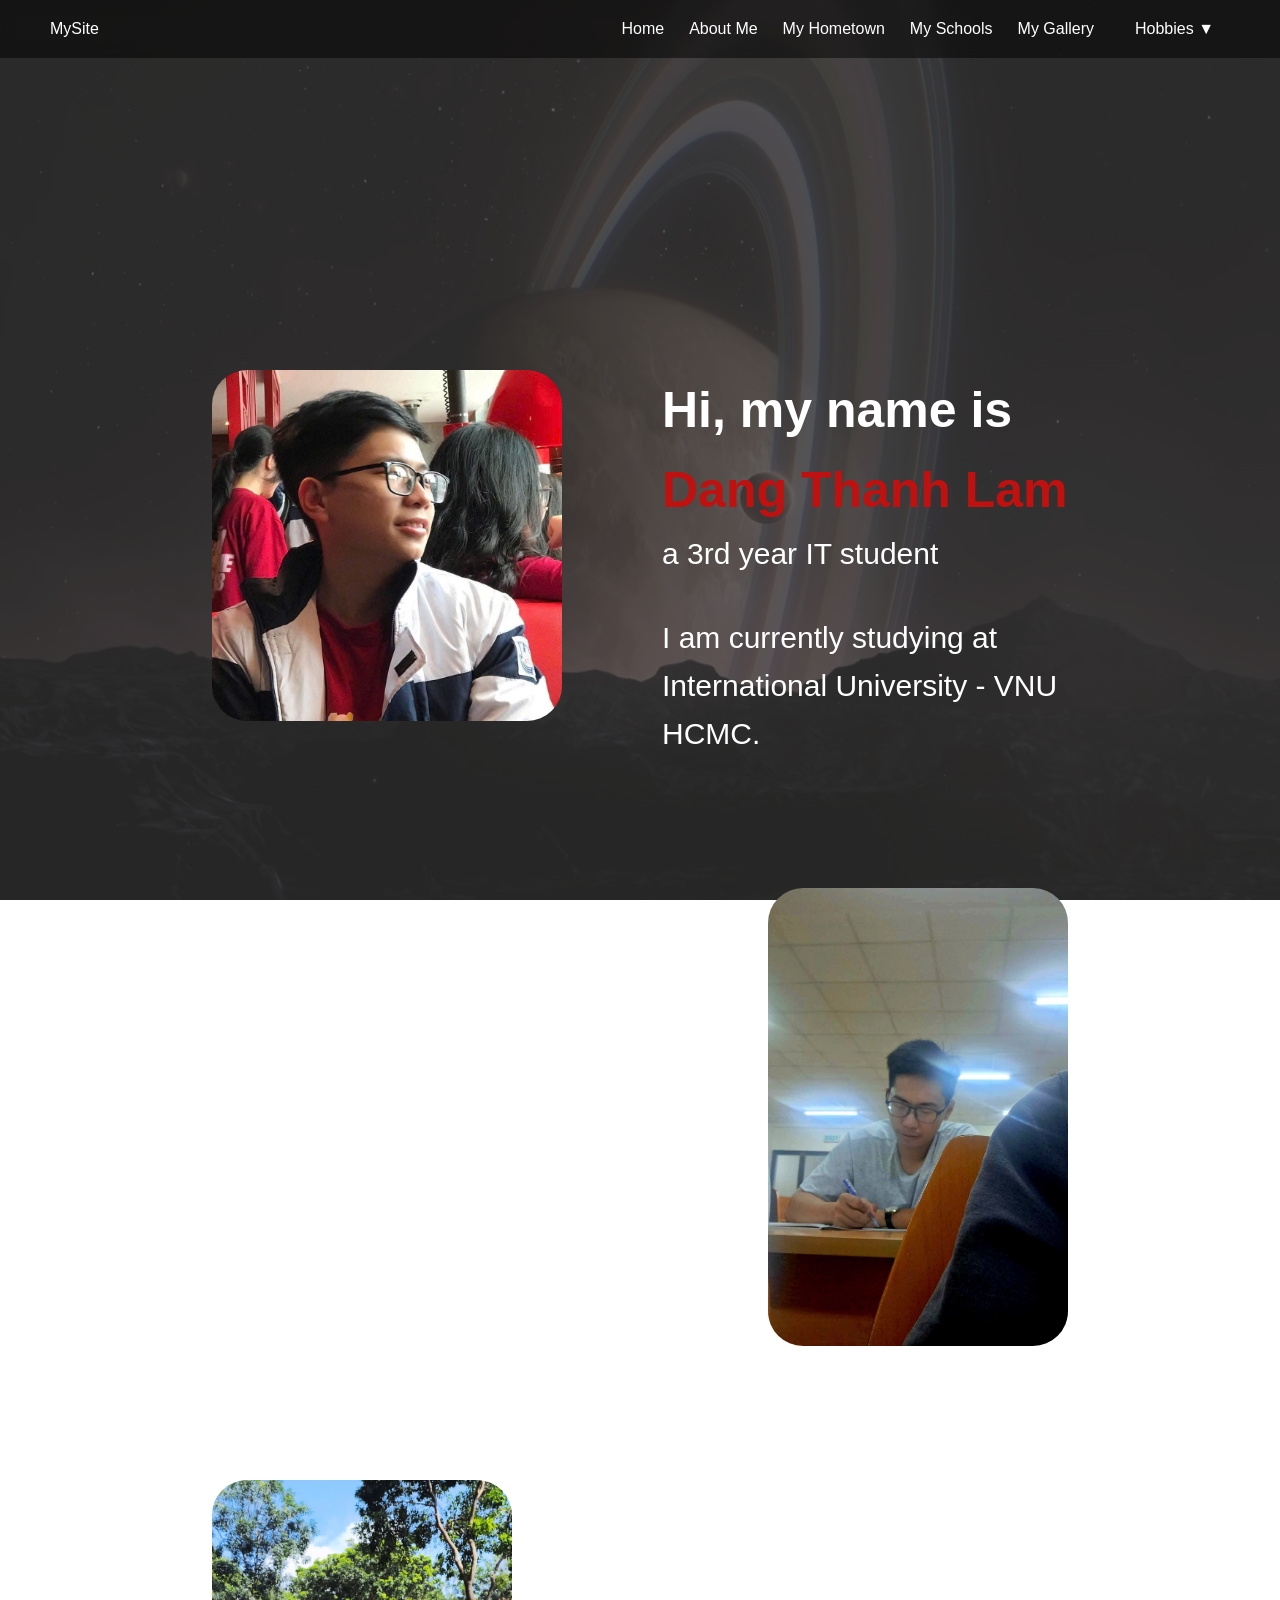
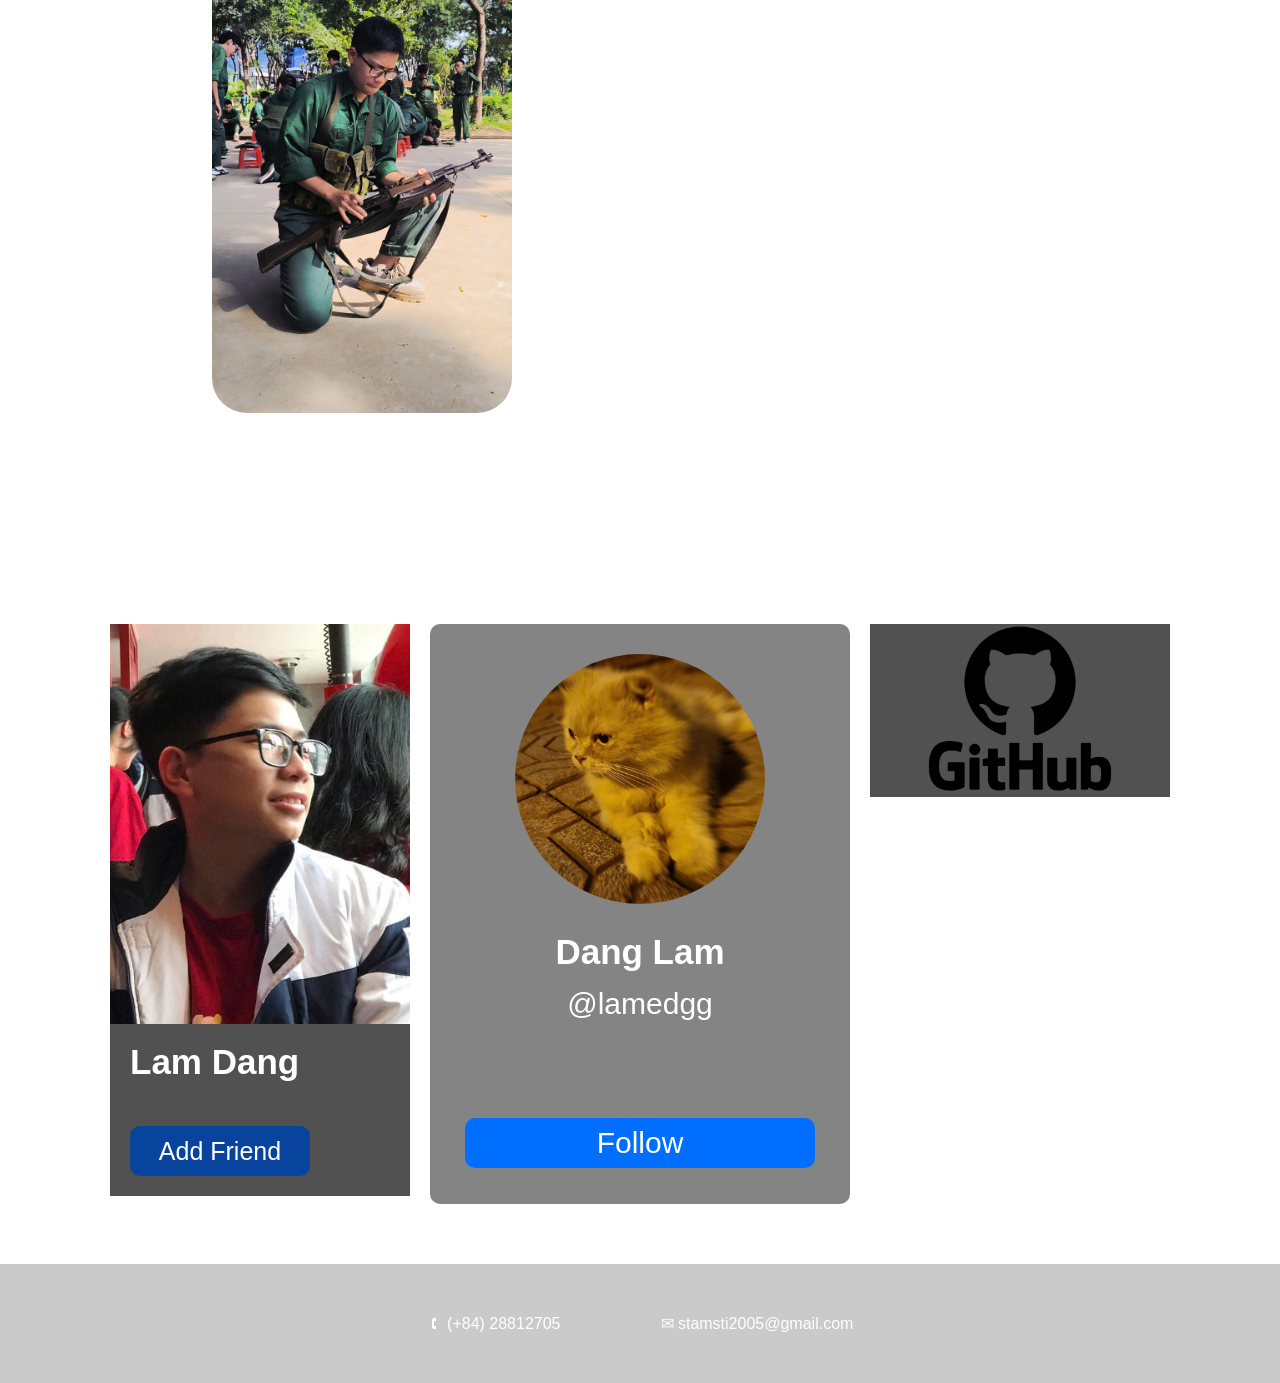
==== about.html @ ae1499f0 "First launch" ====
<!DOCTYPE html>
<html lang="en">
<head>
    <meta charset="UTF-8">
    <meta name="viewport" content="width=device-width, initial-scale=1.0">
    <title>Document</title>
    <link rel="stylesheet" href="styles.css">

</head>
<body class="about-page">

<nav class="navbar">
  <div class="nav-logo">MySite</div>
  <ul class="nav-links">
    <li><a href="index.html">Home</a></li>
    <li><a href="about.html">About Me</a></li>
    <li><a href="hometown.html">My Hometown</a></li>
    <li><a href="schools.html">My Schools</a></li>
    <li><a href="gallery.html">My Gallery</a></li>
    <li class="dropdown">
      <a href="#" class="dropbtn">Hobbies ▼</a>
      <ul class="dropdown-content">
        <a href="games.html">Video Games</a>
        <a href="books.html">Books</a>
        <a href="drawing.html">Drawing</a>
      </ul>
    </li>
  </ul>
</nav>

<div class="about-content"> 

        <div class="info-box">
            <div class="img" id="about-img1">
                <img src="images/me1.jpg" alt="About Me Image" class="about-img" id="me1">
            </div>

            <div class="about-p">
                <p id="about-name">Hi, my name is <span id="name">Dang Thanh Lam</span></p>
                <p class="about-text">a 3rd year IT student</p>
                <br>
                <br>
                <br>
                <p class="about-text">I am currently studying at International University - VNU HCMC.</p>
            </div>
        </div>

        <div class="info-box">
            <div class="img" id="about-img2">
                <img src="images/me2.jpg" alt="About Me Image" class="about-img" id="me2">
            </div>

            <div class="about-p">
                <p><span id="span2">As an IT student</span></p>
                <br>
                <br>
                <p>I try hard everyday to improve my skills and knowledge in the field.</p>
                <p>My technical toolkit includes C++, Java, HTML, CSS, and SQL.</p>
            </div>
        </div>

                <div class="info-box">
            <div class="img" id="about-img2">
                <img src="images/me3.jpg" alt="About Me Image" class="about-img" id="me2">
            </div>

            <div class="about-p">

                <p><span id="span2">Outside of coding</span></p>
                <p>I love reading, drawing, gaming, and exploring new tech ideas that challenge how things work behind the scenes.</p>
            </div>
        </div>


        <h1>More About Me</h1>

        <div class="info-box" id="contact">
            <a href="https://www.facebook.com/anglam.266603" class="card-link">
            <div class="facebook">
                <img src="images/me1.jpg" id="fb-av">
                <p id="fb-name">Lam Dang</p>
                <br>
                <br>
                <br>
                <button class="add-friend">Add Friend</button>
            </div>
            </a>

            <a href="https://www.instagram.com/lamedgg/?hl=en" class="card-link">
            <div class="instagram">
                <img src="images/insta.jpg" id="ig-av">
                <p id="insta-name">Dang Lam</p>
                <p id="insta-add">@lamedgg </p>
                <button class="follow">Follow</button>
            </div>
            </a>

            <a href="https://github.com/Liamdgg" class="card-link">
            <div class="github">
                <img src="images/github.png" id="git-img">
            </div>
            </a>
            
        </div>

        <div class="footer">
            <div class="phone">
                🕻 (+84) 28812705
            </div>

            <div class="mail">
                ✉ stamsti2005@gmail.com
            </div>
        </div>

</div>
    
</body>
</html>
---- styles.css ----
html {
    scroll-behavior: smooth;
}

* {
    margin: 0;
    padding: 0;
    box-sizing: border-box;
}



body {
    font-family: 'Segoe UI', sans-serif;
    color: white;
    position: relative;
    min-height: 100vh;
    overflow-x: hidden;
}


body::before {
    content: "";
    position: fixed;
    inset: 0;
    background-size: cover;
    background-position: center;
    background-repeat: no-repeat;
    z-index: -1;
    opacity: 0.85;
}


body.home-page::before {
    background-image:
        linear-gradient(rgba(0,0,0,0.7), rgba(0,0,0,0.7)),
        url('images/background.jpg');
}

body.about-page::before {
    background-image:
        linear-gradient(rgba(0,0,0,0.7), rgba(0,0,0,0.7)),
        url('images/background2.jpg');
}

body.gallery-page::before {
    background-image:
        linear-gradient(rgba(0,0,0,0.7), rgba(0,0,0,0.7)),
        url('images/gallery-bg.jpg');
}


.navbar {
    position: fixed;
    top: 0;
    left: 0;
    width: 100%;
    padding: 20px 50px;
    background: rgba(0,0,0,0.5);
    display: flex;
    justify-content: space-between;
    align-items: center;
    backdrop-filter: blur(8px);
    z-index: 10;
}

.nav-links {
    list-style: none;
    display: flex;
    gap: 25px;
}

.nav-links a {
    text-decoration: none;
    color: white;
    font-weight: 500;
    transition: color 0.3s;
}

.dropdown {
    float: left;
    overflow: hidden;
}

.dropdown .dropbtn {
  font-size: 16px;
  border: none;
  outline: none;
  color: white;
  padding: 14px 16px;
  background-color: inherit;
  font-family: inherit; 
  margin: 0; 
}

.dropdown-content {
  display: none;
  position: absolute;
  background-color: grey;
  min-width: 160px;
  box-shadow: 0px 8px 16px 0px rgba(0,0,0,0.2);
  z-index: 1;
}

.dropdown-content a {
  float: none;
  color: black;
  padding: 12px 16px;
  text-decoration: none;
  display: block;
  text-align: left;
}

.dropdown-content a:hover {
  background-color: #ddd;
}

.dropdown:hover .dropdown-content {
  display: block;
}

.nav-links a:hover {
    color: #00bcd4;
}

/* ====== HOME PAGE ====== */
.home-content {
    width: auto;
    margin-top: 400px;
    text-align: center;
}

#header {
    margin-top: 120px;
}

.home-header {
    font-size: 50px;
    font-weight: bold;
}

.container {
    margin-top: 150px;
    width: 80%;
    
    margin-left: auto;
    margin-right: auto;

    display: flex;
    flex-direction: row;
    gap: 20px;

}

.info-card {
    flex: 1;
    border: 2px solid white;
    border-radius: 10px;
    display: flex;
    flex-direction: column;
    align-items: center;
    padding: 20px;
}

.info-p {
    margin: 15px 0;
    line-height: 1.6;
    font-size: 25px;
}



.info-card h2 {
    margin: 20px 0;
}

/* ====== ABOUT PAGE ====== */

.about-content {
    width: 100%;
    margin-top: 300px;
    display: flex;
    flex-direction: column;
    align-items: center;
    gap: 40px;
}

.info-box {
    flex: 1;
    padding: 20px;
    width: 70%;
    margin-top: 50px;

    display: flex;
    gap: 100px;
}

.info-box p {
    display: inline-block;
    font-size: 30px;
    line-height: 1.6;
}

#about-name {
    font-size: 50px;
    font-weight: bold;
}

#name {
    color: rgb(192, 17, 17);
}

#me1 {
    width: 350px;
    border-radius: 35px;
}

.info-box:nth-of-type(2) {
    flex-direction: row-reverse;
}

#me2 {
    width: 300px;
    border-radius: 35px;

}

#about-img2 {
    margin: auto;
}

#span2 {
    font-size: 50px;
    font-weight: bold;
}

#contact {
    display: flex;
    justify-content: center;
    gap: 20px;
}


.facebook {
    background-color: rgb(82, 81, 81);
    transition: all 0.15s;
    cursor: pointer;
}

.facebook:hover {
    transform: scale(1.05);
}

.card-link {
  text-decoration: none; 
  color: inherit;        
  display: block;        
}


#fb-av {
    width: 300px;
    height: 400px;
    object-fit: cover;
    display: block;
}

#fb-name {
    font-size: 35px;
    font-weight: bold;
    margin-top: 10px;
    margin-left: 20px;

}


.add-friend {
    width: 180px;
    height: 50px;
    background-color: rgb(8, 68, 158);
    color: white;
    font-size: 25px;
    margin-left: 20px;
    margin-bottom: 20px;
    border-radius: 10px;
    border: none;
}

.add-friend:hover {
    background-color: rgb(0, 45, 104);
    cursor: pointer;
}

.add-friend:active {
    transform: scale(0.98);
}

.github {
    background-color: rgb(82, 81, 81);
    transition: all 0.15s;

}

#git-img {
    width: 300px;
}

.github:hover {

    transform: scale(1.05);

}

.instagram {
    background-color: rgba(82, 81, 81, 0.7);
    transition: all 0.15s;
    cursor: pointer;

    width: 420px;
    height: 580px;
    padding: 35px;
    padding-top: 30px;
    border-radius: 10px;

    align-items: center;
    text-align: center;

}

.instagram:hover {
    transform: scale(1.05);
}


#ig-av {
    width: 250px;
    height: 250px;
    object-fit: cover;
    display: block;
    border-radius: 250px;
    margin-left: auto;
    margin-right: auto;
    margin-bottom: 20px;
}

#insta-name {
    display: block;
    font-size: 35px;
    font-weight: bold;
}

#insta-add {
    display: block;
}

.follow {
    background: rgb(0, 110, 255);
    color: white;
    border: none;
    border-radius: 10px;

    margin-top: 90px;
    width: 100%;
    height: 50px;

    font-size: 30px;
}

.footer {
    width: 100%;
    height: 200px;
    background-color: rgb(82, 82, 82, 0.3);

    display: flex;
    flex: 1;
    justify-content: center;
    align-items: center;
    gap: 100px;
    padding: 50px;
   
}





.follow:hover {
    background-color: rgb(0, 80, 180);
    cursor: pointer;
}

/* ====== HOMETOWN PAGE ====== */

.bg {
    position: fixed;
    inset: 0;
    background-size: cover;
    background-position: center;
    z-index: -1;
    transition: background-image 0.5s ease-in-out;
}

.bg::before {
    content: "";
    position: absolute;
    inset: 0;
    background: linear-gradient(rgba(0,0,0,0.5), rgba(0,0,0,0.6));
    z-index: 1;
}

section {
    width: 100%;
    height: 150vh;
    display: flex;
    flex-direction: column;
    align-items: center;
    padding: 0 20px;
}



#cuisine {
    height: 300vh;
}

.sec1-content {
    margin-top: 150px;
    text-align: center;
}

#sec1-header {
    font-size: 40px;
    font-weight: bold;
}
#sec1-subheader {
    font-size: 60px;
    margin-top: 20px;
    font-weight: bold;
    color: rgb(223, 67, 67);
}

.intro-text {
    margin-left: auto;
    margin-right: auto;
    margin-top: 150px;
    border-radius: 40px;
    padding: 60px;

    background: rgba(24, 24, 24, 0.7);

    width: 60%;
}

#intro-p {
    font-family: arial;
    font-size: 30px;
    line-height: 2;
    text-align: center;
}

#port {
    height: 200vh;
}

#sec2-header {
    font-size: 50px;
    font-weight: bold;
    margin-top: 300px;
}

#sec2-subheader {
    font-size: 70px;
    margin-top: 20px;
    font-weight: bold;
    color: rgb(223, 67, 67);
}

.harbor-text {
    margin-left: auto;
    margin-right: auto;
    margin-top: 150px;
    border-radius: 40px;
    padding: 60px;

    background: rgba(24, 24, 24, 0.7);

    width: 60%;
}

#harbor-p {
    font-family: arial;
    font-size: 30px;
    line-height: 2;
    text-align: center;
}

#sec3-header {
    font-size: 50px;
    font-weight: bold;
}

#sec3-subheader {
    font-size: 70px;
    margin-top: 20px;
    font-weight: bold;
    color: rgb(223, 67, 67);
}

.cuisine-text {
    margin-left: auto;
    margin-right: auto;
    margin-top: 150px;
    border-radius: 40px;
    padding: 60px;

    background: rgba(24, 24, 24, 0.7);

    width: 60%;
}

#cuisine-p {
    font-family: arial;
    font-size: 30px;
    line-height: 2;
    text-align: center;
}


.cuisine1 {

    width: 70%;
    margin-top: 300px;
    margin-bottom: 300px;
    display: flex;
    flex-direction: column-reverse;
    justify-content: center;
    gap: 30px;
    align-content: center;
    padding: 50px;
    border-radius: 50px;

    background: rgba(24, 24, 24, 0.7);

}

.pate {
    display: flex;
}

#pate-img {

    width: 500px;
    border-radius: 20px;
    box-shadow: 0 0 30px rgba(0,0,0,0.5);
    margin: auto;
    }

.pate-text {

    border-radius: 20px;
    padding: 30px;

    width: auto;
    height: fit-content;
    margin: auto;
}

#pate-p {
    font-family: arial;
    font-size: 25px;
    line-height: 2;
    text-align: center;
}

.cuisine2 {

    margin-bottom: 300px;
    display: flex;
    justify-content: center;
    gap: 30px;
    align-content: flex-start;
    align-items: top;

}

#banhda-img {

    width: 700px;
    border-radius: 20px;
    box-shadow: 0 0 30px rgba(0,0,0,0.5);

}

.banhda-text {


    border-radius: 20px;
    padding: 30px;

    background: rgba(24, 24, 24, 0.7);

    width: 30%;
    height: fit-content;
}

#banhda-p {
    font-family: arial;
    font-size: 25px;
    line-height: 2;
    text-align: center;
}

.cuisine3 {
    
    padding-bottom: 300px;
    display: flex;
    justify-content: center;
    gap: 30px;
    align-content: flex-start;
    align-items: top;

}

.suidin-text {

    border-radius: 20px;
    padding: 30px;

    background: rgba(24, 24, 24, 0.7);

    width: 30%;
    height: fit-content;
}

#suidin-p {
    font-family: arial;
    font-size: 25px;
    line-height: 2;
    text-align: center;
}

#suidin-img {


    width: 700px;
    border-radius: 20px;
    box-shadow: 0 0 30px rgba(0,0,0,0.5);

}


/* ====== GALLERY PAGE ====== */

.gallery-content {
    margin-top: 60px;
    width: 100%;
    padding: 50px;
}

.header {
    font-weight: bold;
    font-size: 80px;
    text-shadow: 2px 2px 5px black;
} 

.subheader {
    font-weight: bold;
    font-size: 40px;
    text-shadow: 2px 2px 5px black;
}
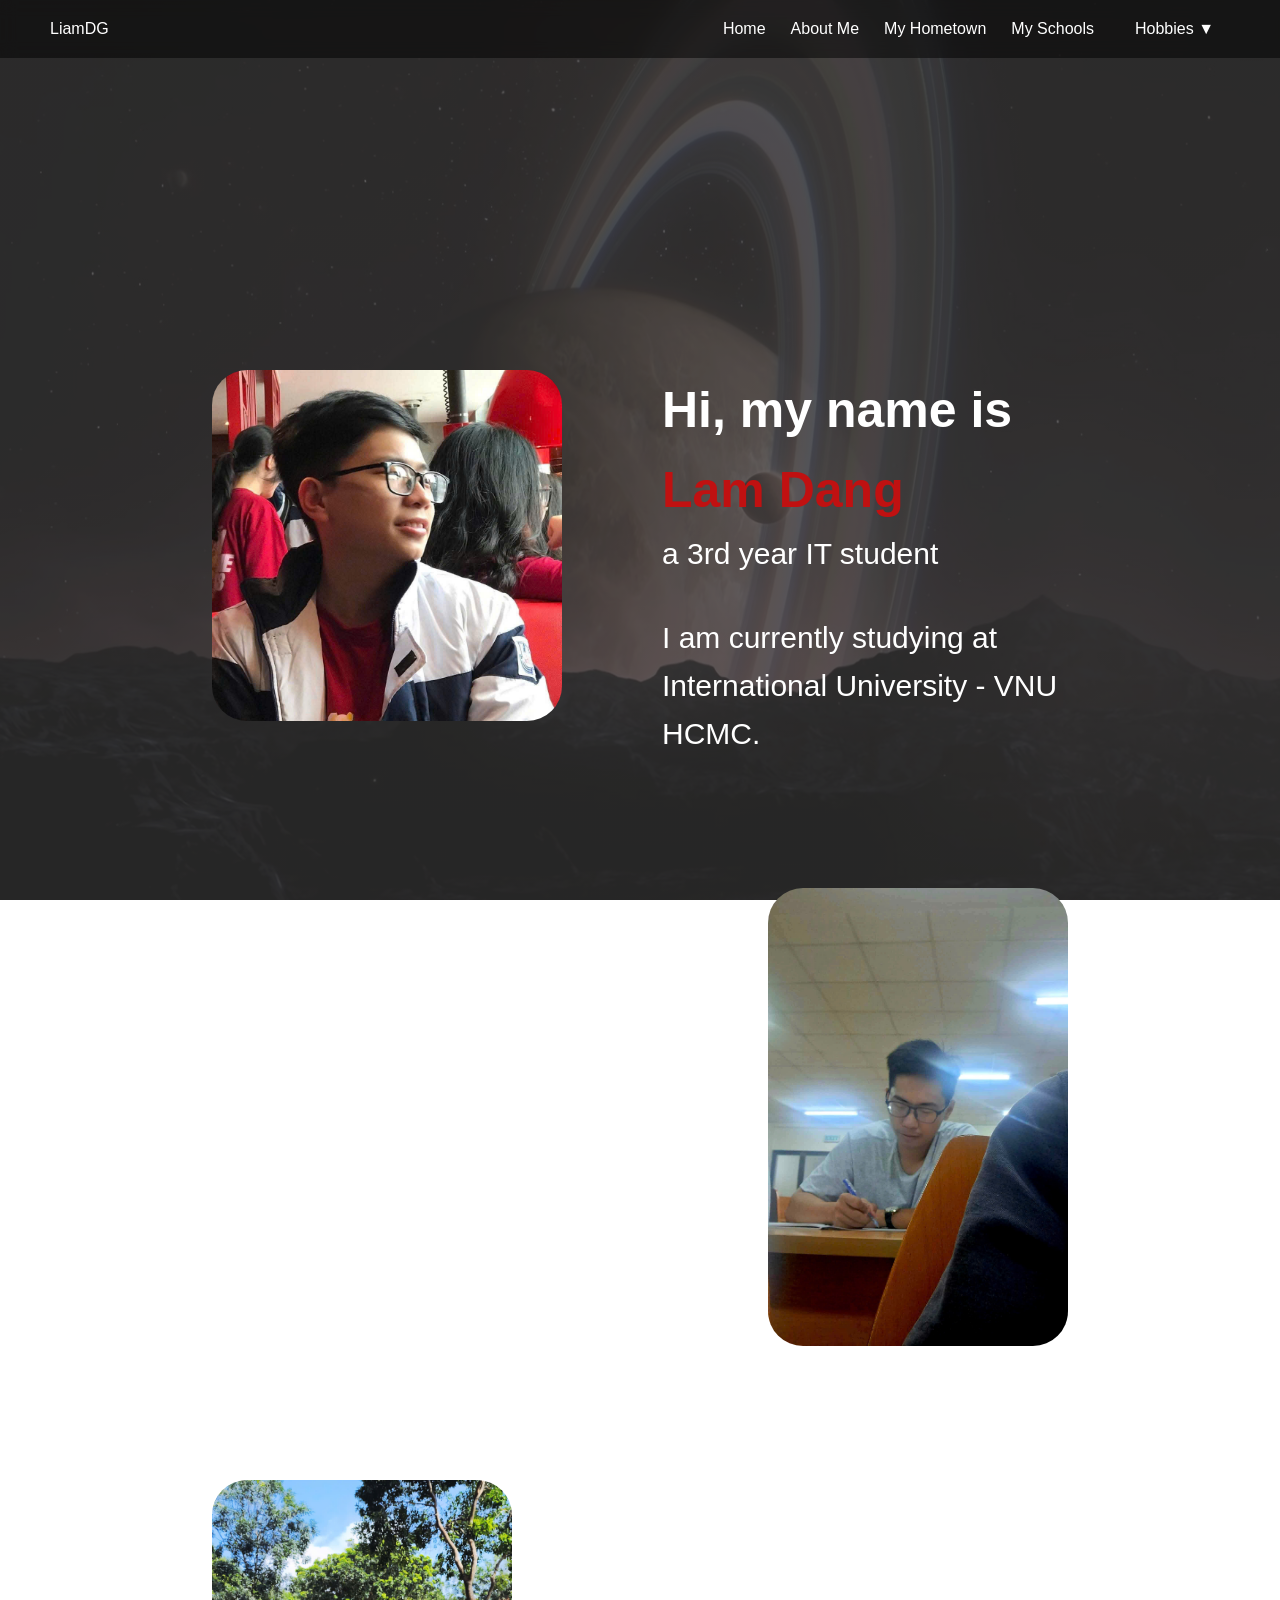
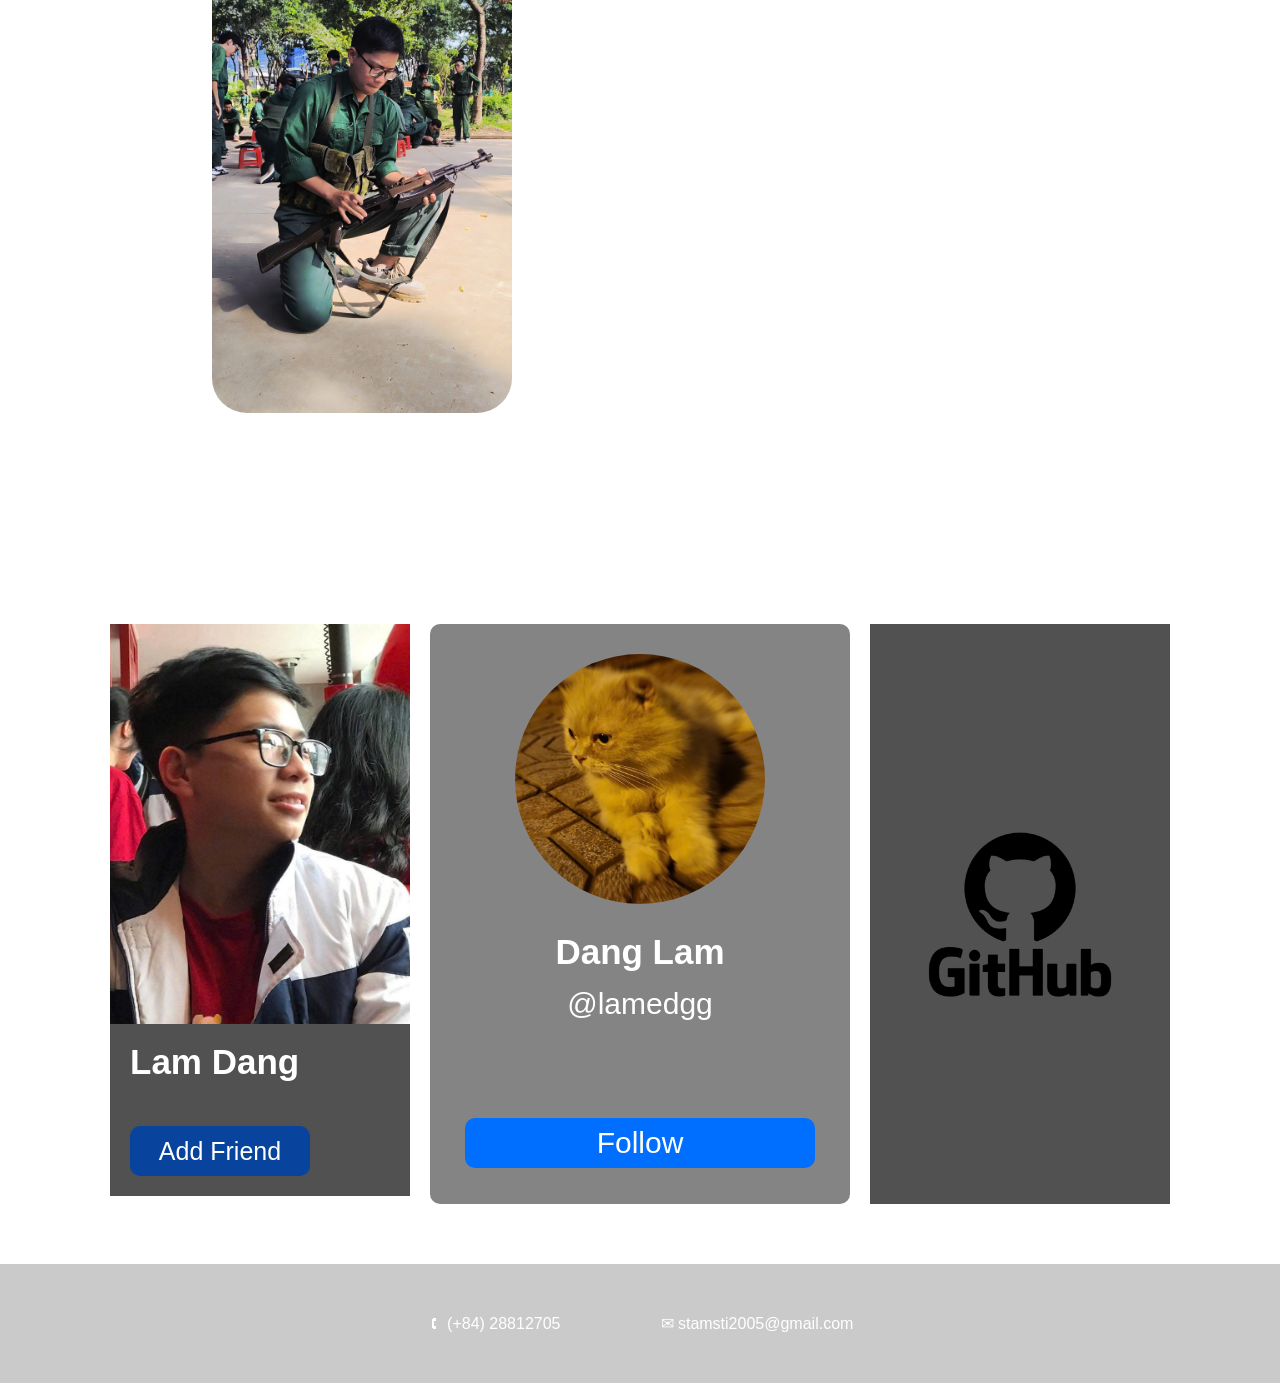
==== commit 4786f733: "demo1 Basic web function completed" ====
--- a/about.html
+++ b/about.html
@@ -10,13 +10,12 @@
 <body class="about-page">
 
 <nav class="navbar">
-  <div class="nav-logo">MySite</div>
+  <div class="nav-logo">LiamDG</div>
   <ul class="nav-links">
     <li><a href="index.html">Home</a></li>
     <li><a href="about.html">About Me</a></li>
     <li><a href="hometown.html">My Hometown</a></li>
     <li><a href="schools.html">My Schools</a></li>
-    <li><a href="gallery.html">My Gallery</a></li>
     <li class="dropdown">
       <a href="#" class="dropbtn">Hobbies ▼</a>
       <ul class="dropdown-content">
@@ -36,7 +35,7 @@
             </div>
 
             <div class="about-p">
-                <p id="about-name">Hi, my name is <span id="name">Dang Thanh Lam</span></p>
+                <p id="about-name">Hi, my name is <span id="name">Lam Dang</span></p>
                 <p class="about-text">a 3rd year IT student</p>
                 <br>
                 <br>
--- a/styles.css
+++ b/styles.css
@@ -246,6 +246,7 @@
     background-color: rgb(82, 81, 81);
     transition: all 0.15s;
     cursor: pointer;
+    
 }
 
 .facebook:hover {
@@ -255,7 +256,8 @@
 .card-link {
   text-decoration: none; 
   color: inherit;        
-  display: block;        
+  display: block;     
+ 
 }
 
 
@@ -298,12 +300,18 @@
 
 .github {
     background-color: rgb(82, 81, 81);
+    width: 300px;
+    height: 580px;
     transition: all 0.15s;
+    display: flex;
+    justify-content: center;
+    align-items: center;
 
 }
 
 #git-img {
     width: 300px;
+    margin: auto;
 }
 
 .github:hover {
@@ -398,8 +406,9 @@
     background-size: cover;
     background-position: center;
     z-index: -1;
-    transition: background-image 0.5s ease-in-out;
-}
+    transition: background-image 0.6s ease-in-out, opacity 0.4s ease-in-out;
+}
+
 
 .bg::before {
     content: "";
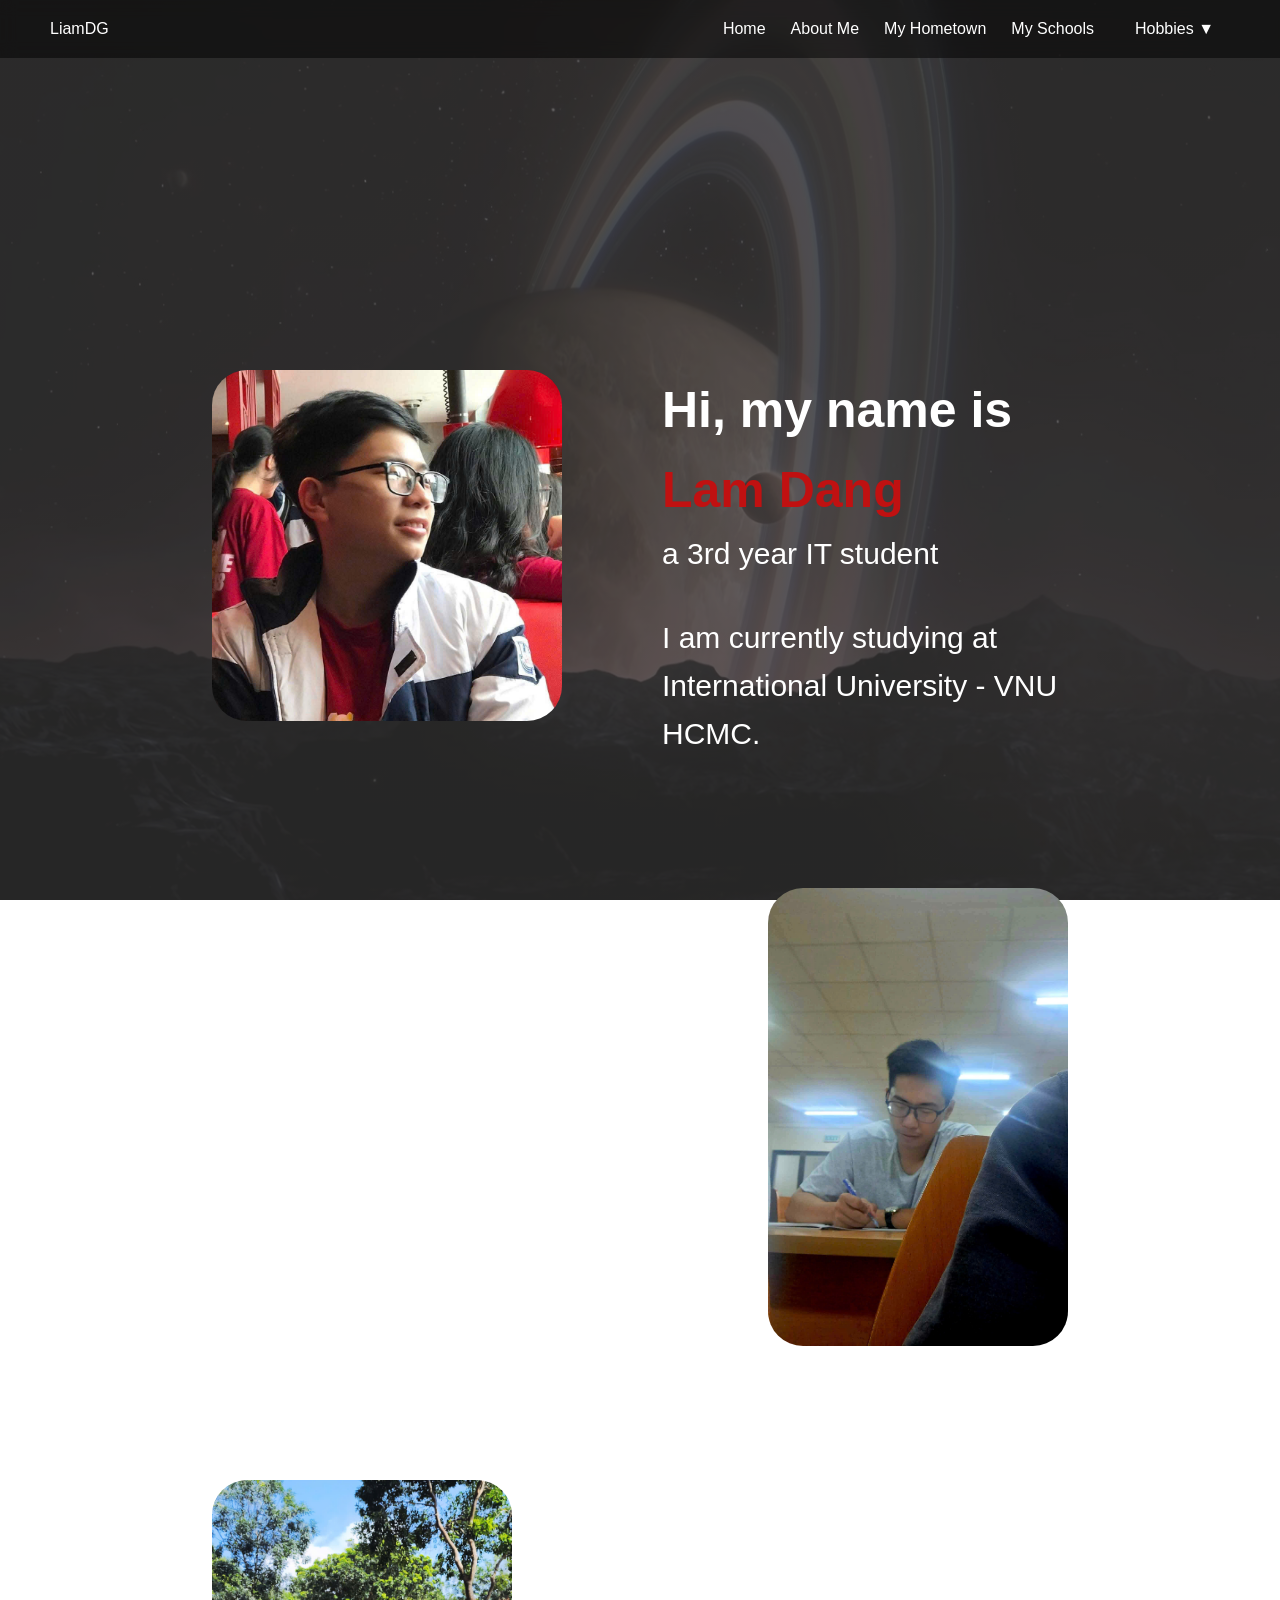
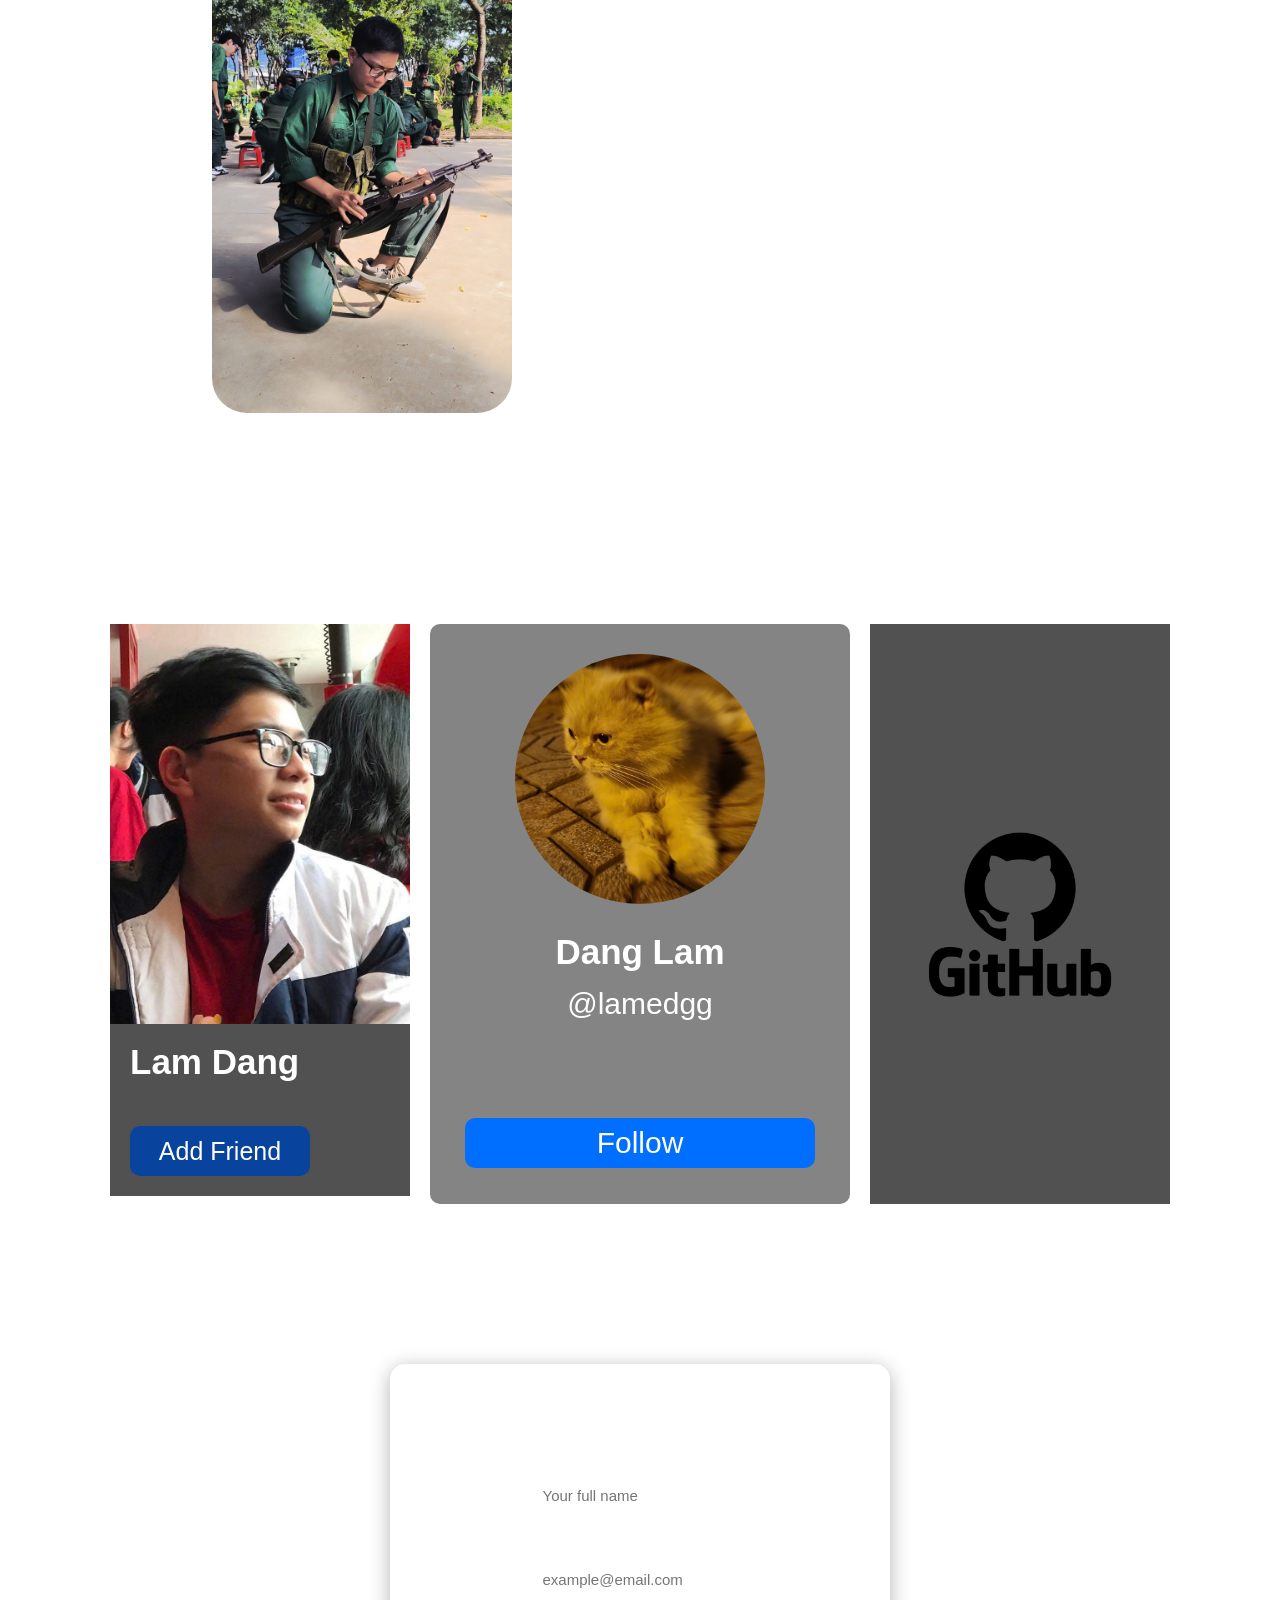
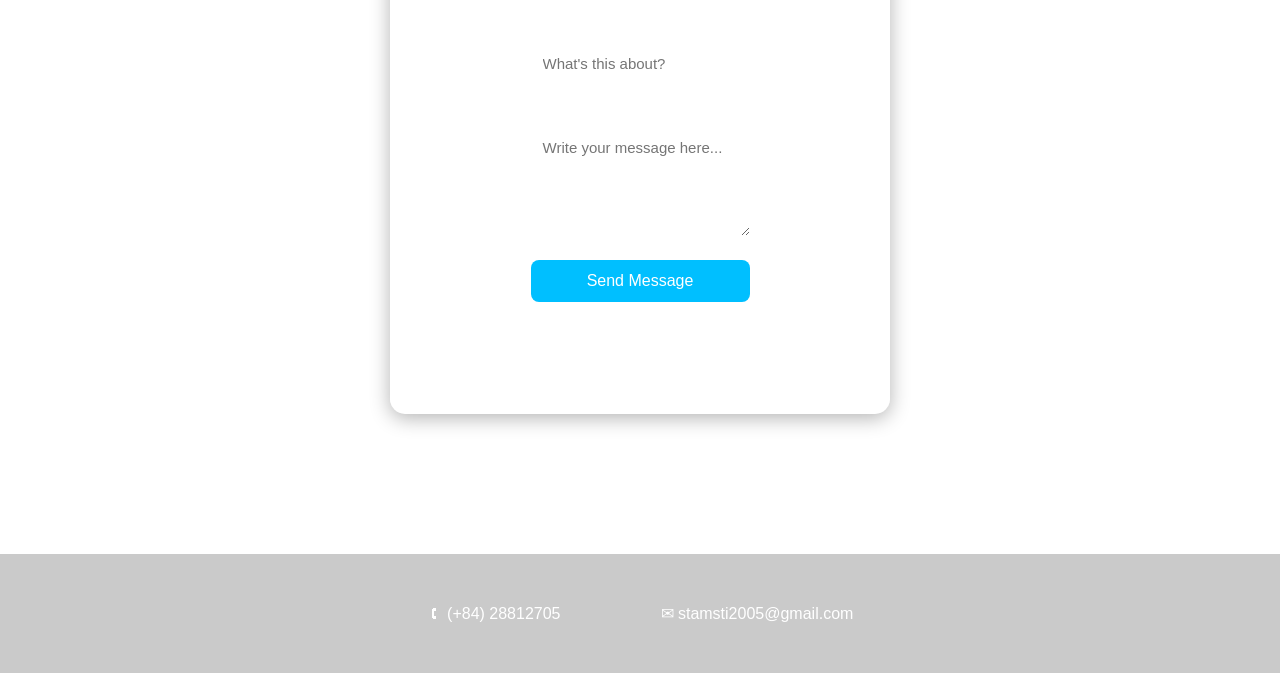
==== commit a939c499: "demo2 add form to about page add video game trailers to games articles" ====
--- a/about.html
+++ b/about.html
@@ -102,6 +102,34 @@
             
         </div>
 
+        <section class="contact-section">
+        <h2>Contact Me</h2>
+        <form class="contact-form" action="#" method="POST">
+            <div class="form-group">
+            <label for="name">Name</label>
+            <input type="text" id="name" name="name" placeholder="Your full name" required>
+            </div>
+
+            <div class="form-group">
+            <label for="email">Email</label>
+            <input type="email" id="email" name="email" placeholder="example@email.com" required>
+            </div>
+
+            <div class="form-group">
+            <label for="subject">Subject</label>
+            <input type="text" id="subject" name="subject" placeholder="What's this about?" required>
+            </div>
+
+            <div class="form-group">
+            <label for="message">Message</label>
+            <textarea id="message" name="message" rows="5" placeholder="Write your message here..." required></textarea>
+            </div>
+
+            <button type="submit" class="btn">Send Message</button>
+        </form>
+        </section>
+
+
         <div class="footer">
             <div class="phone">
                 🕻 (+84) 28812705
--- a/styles.css
+++ b/styles.css
@@ -389,14 +389,75 @@
    
 }
 
-
-
-
-
 .follow:hover {
     background-color: rgb(0, 80, 180);
     cursor: pointer;
 }
+
+
+.contact-section {
+  max-width: 500px;
+  max-height: 650px;
+  margin: 100px auto;
+  padding: 40px;
+  background: rgba(255, 255, 255, 0.1);
+  border-radius: 15px;
+  box-shadow: 0 4px 20px rgba(0, 0, 0, 0.3);
+  color: #fff;
+  font-family: "Inter", sans-serif;
+}
+
+.contact-section h2 {
+  text-align: center;
+  margin-bottom: 20px;
+  letter-spacing: 1px;
+}
+
+.contact-form {
+  display: flex;
+  flex-direction: column;
+}
+
+.form-group {
+  margin-bottom: 20px;
+}
+
+label {
+  margin-bottom: 5px;
+  display: block;
+  font-weight: 500;
+}
+
+input, textarea {
+  width: 100%;
+  padding: 12px;
+  border: none;
+  border-radius: 8px;
+  outline: none;
+  font-size: 15px;
+  font-family: inherit;
+}
+
+input:focus, textarea:focus {
+  box-shadow: 0 0 0 2px #00bfff;
+}
+
+.btn {
+  padding: 12px;
+  background-color: #00bfff;
+  color: white;
+  border: none;
+  border-radius: 8px;
+  cursor: pointer;
+  font-size: 16px;
+  transition: background 0.3s;
+}
+
+.btn:hover {
+  background-color: #0099cc;
+}
+
+
 
 /* ====== HOMETOWN PAGE ====== */
 
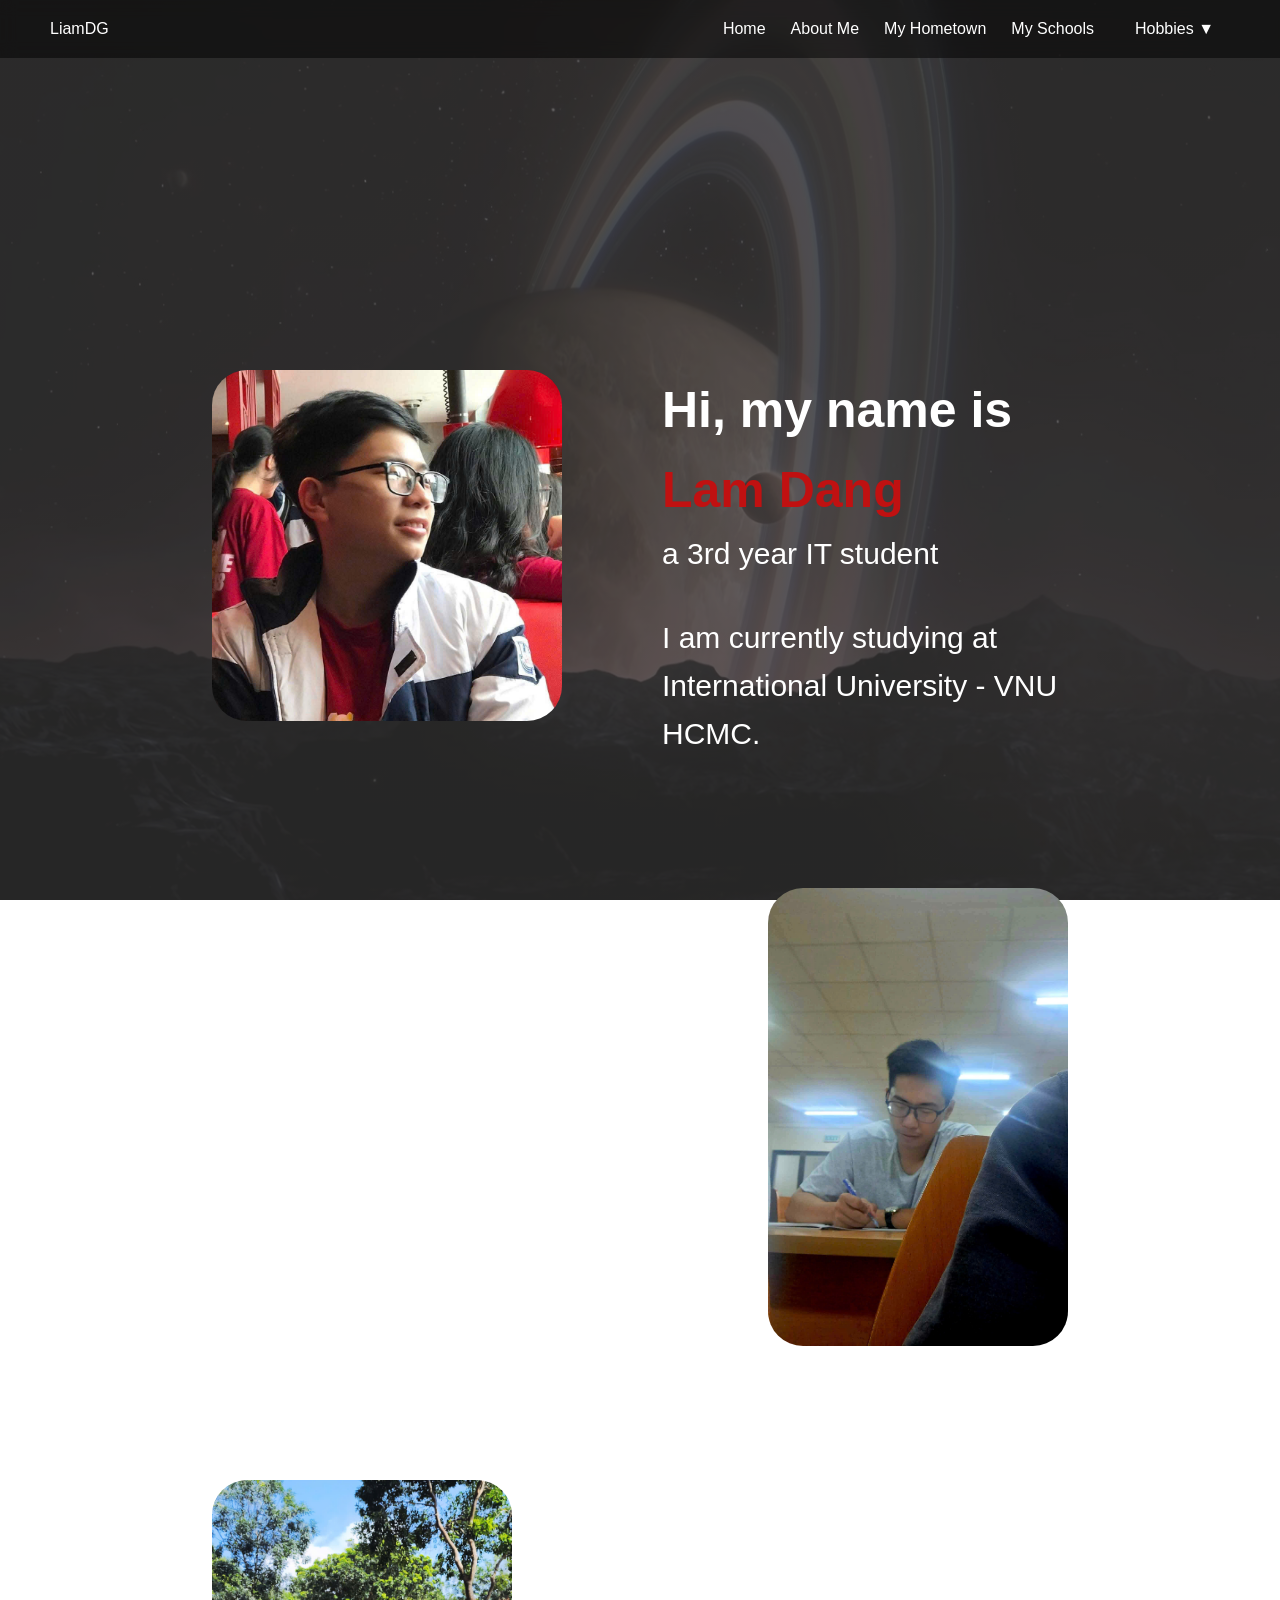
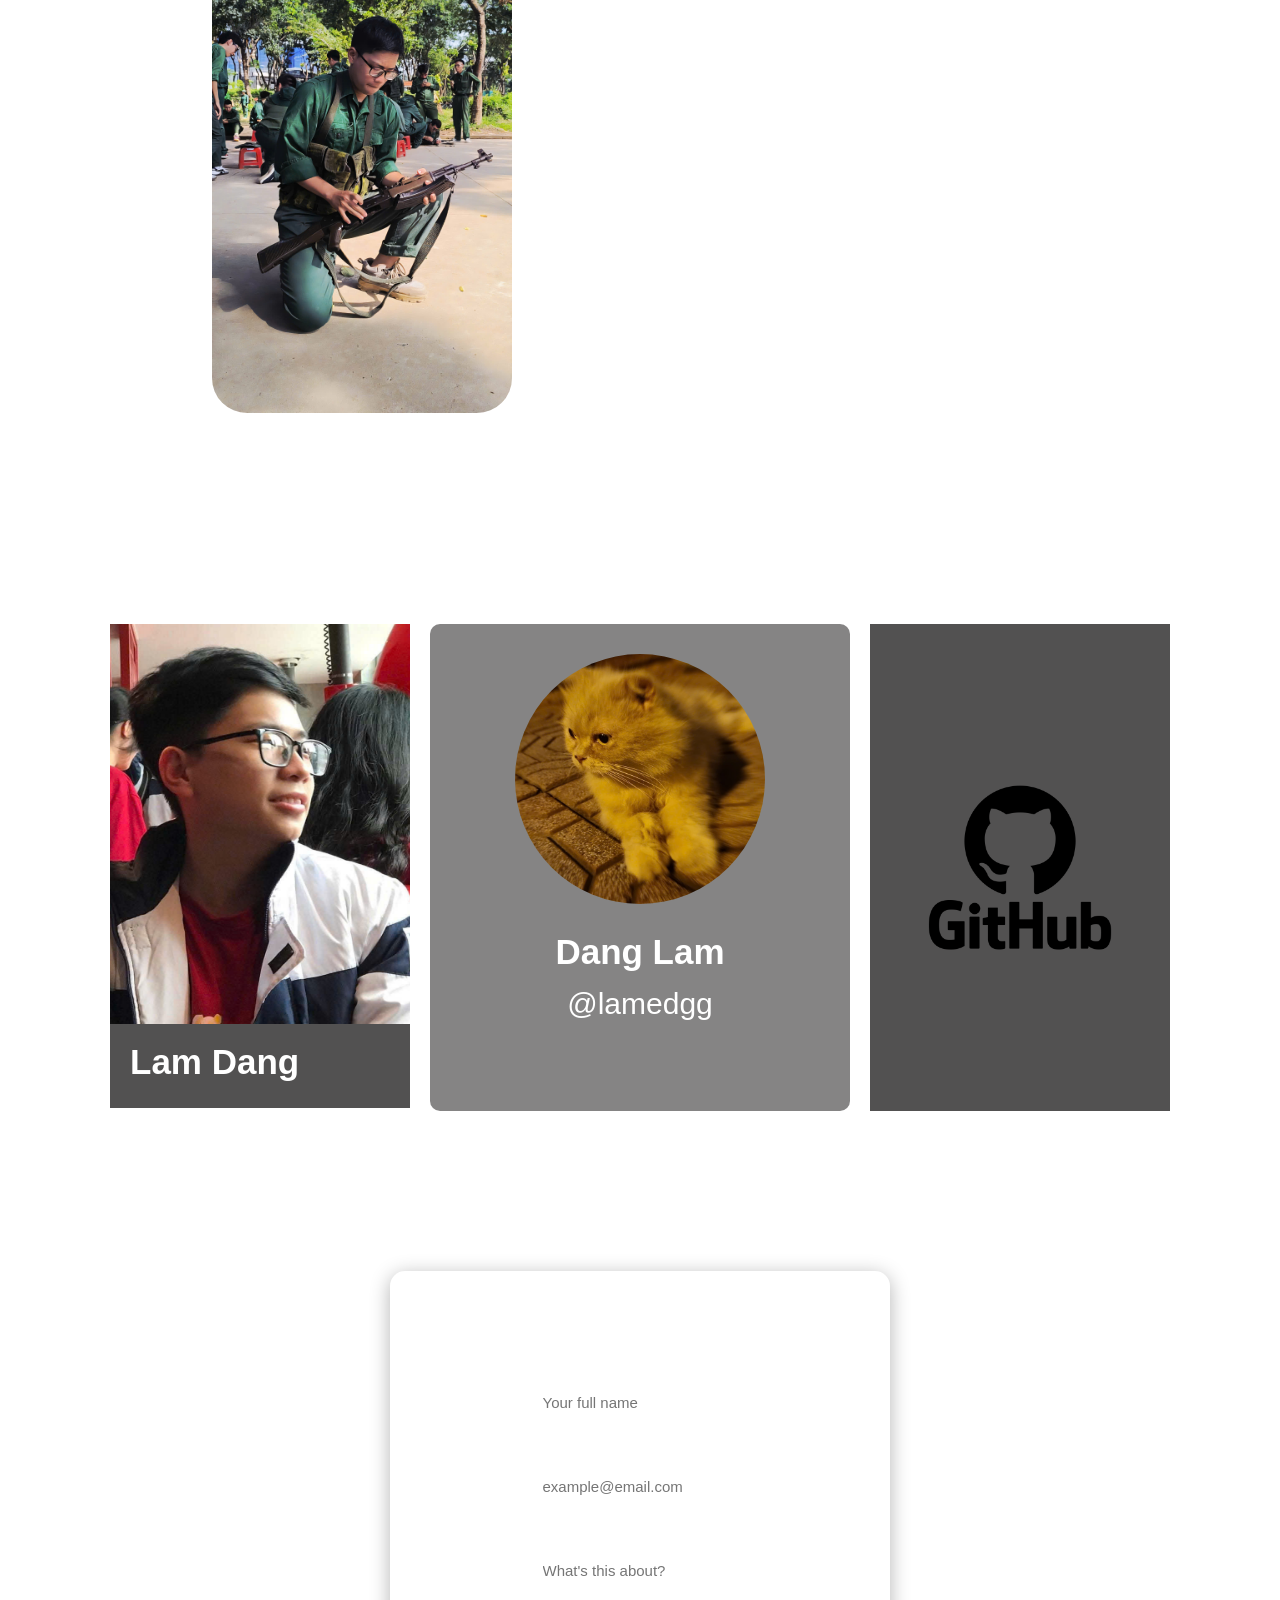
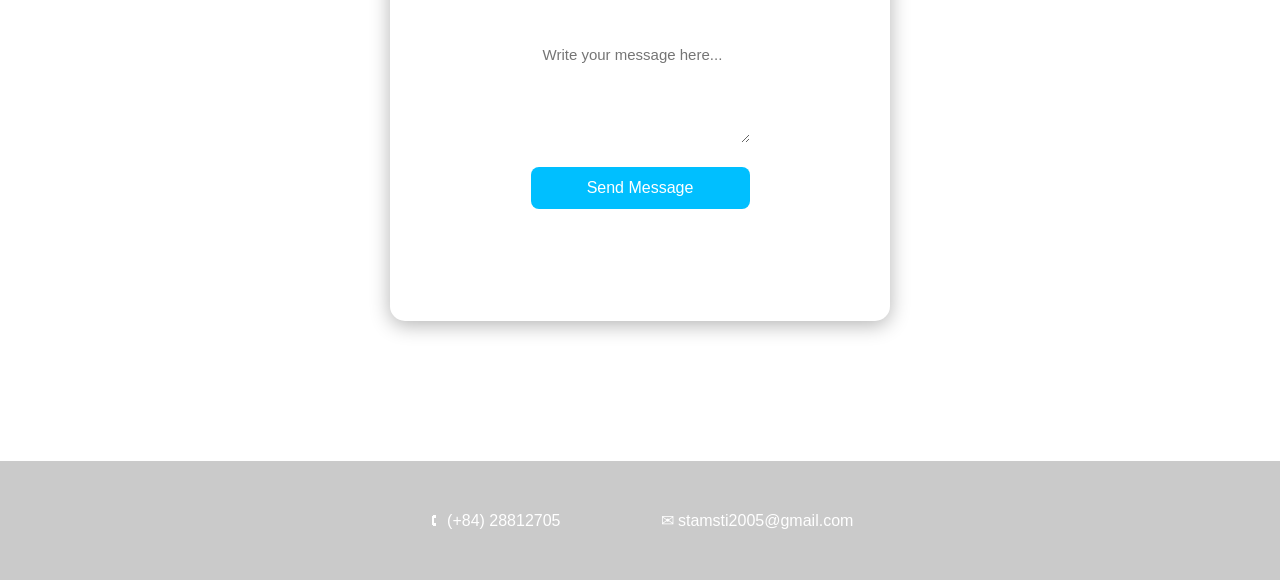
==== commit 1c7d3395: "w3c fix fix error in w3c validator + organize files location" ====
--- a/about.html
+++ b/about.html
@@ -3,8 +3,8 @@
 <head>
     <meta charset="UTF-8">
     <meta name="viewport" content="width=device-width, initial-scale=1.0">
-    <title>Document</title>
-    <link rel="stylesheet" href="styles.css">
+    <title>About Me</title>
+    <link rel="stylesheet" href="styles/styles.css">
 
 </head>
 <body class="about-page">
@@ -19,23 +19,24 @@
     <li class="dropdown">
       <a href="#" class="dropbtn">Hobbies ▼</a>
       <ul class="dropdown-content">
-        <a href="games.html">Video Games</a>
-        <a href="books.html">Books</a>
-        <a href="drawing.html">Drawing</a>
+        <li><a href="games.html">Video Games</a></li>
+        <li><a href="books.html">Books</a></li>
+        <li><a href="drawing.html">Drawing</a></li>
       </ul>
     </li>
   </ul>
 </nav>
 
+
 <div class="about-content"> 
 
         <div class="info-box">
             <div class="img" id="about-img1">
-                <img src="images/me1.jpg" alt="About Me Image" class="about-img" id="me1">
+                <img src="images/me1.jpg" alt="portrait" class="about-img" id="me1">
             </div>
 
             <div class="about-p">
-                <p id="about-name">Hi, my name is <span id="name">Lam Dang</span></p>
+                <p id="about-name">Hi, my name is <span id="myName">Lam Dang</span></p>
                 <p class="about-text">a 3rd year IT student</p>
                 <br>
                 <br>
@@ -46,11 +47,11 @@
 
         <div class="info-box">
             <div class="img" id="about-img2">
-                <img src="images/me2.jpg" alt="About Me Image" class="about-img" id="me2">
+                <img src="images/me2.jpg" alt="portrait2" class="about-img" id="me2">
             </div>
 
             <div class="about-p">
-                <p><span id="span2">As an IT student</span></p>
+                <p><span class="span">As an IT student</span></p>
                 <br>
                 <br>
                 <p>I try hard everyday to improve my skills and knowledge in the field.</p>
@@ -59,13 +60,13 @@
         </div>
 
                 <div class="info-box">
-            <div class="img" id="about-img2">
-                <img src="images/me3.jpg" alt="About Me Image" class="about-img" id="me2">
+            <div class="img" id="about-img3">
+                <img src="images/me3.jpg" alt="portrait3" class="about-img" id="me3">
             </div>
 
             <div class="about-p">
 
-                <p><span id="span2">Outside of coding</span></p>
+                <p><span class="span">Outside of coding</span></p>
                 <p>I love reading, drawing, gaming, and exploring new tech ideas that challenge how things work behind the scenes.</p>
             </div>
         </div>
@@ -80,8 +81,7 @@
                 <p id="fb-name">Lam Dang</p>
                 <br>
                 <br>
-                <br>
-                <button class="add-friend">Add Friend</button>
+
             </div>
             </a>
 
@@ -90,13 +90,13 @@
                 <img src="images/insta.jpg" id="ig-av">
                 <p id="insta-name">Dang Lam</p>
                 <p id="insta-add">@lamedgg </p>
-                <button class="follow">Follow</button>
+
             </div>
             </a>
 
             <a href="https://github.com/Liamdgg" class="card-link">
             <div class="github">
-                <img src="images/github.png" id="git-img">
+                <img src="images/github.png" id="git-img" alt="Github-logo">
             </div>
             </a>
             
--- a/styles/styles.css
+++ b/styles/styles.css
@@ -0,0 +1,710 @@
+
+html {
+    scroll-behavior: smooth;
+}
+
+* {
+    margin: 0;
+    padding: 0;
+    box-sizing: border-box;
+}
+
+li {
+    list-style: none;
+}
+
+
+body {
+    font-family: 'Segoe UI', sans-serif;
+    color: white;
+    position: relative;
+    min-height: 100vh;
+    overflow-x: hidden;
+}
+
+
+body::before {
+    content: "";
+    position: fixed;
+    inset: 0;
+    background-size: cover;
+    background-position: center;
+    background-repeat: no-repeat;
+    z-index: -1;
+    opacity: 0.85;
+}
+
+
+body.home-page::before {
+    background-image:
+        linear-gradient(rgba(0,0,0,0.7), rgba(0,0,0,0.7)),
+        url('../images/background.jpg');
+}
+
+body.about-page::before {
+    background-image:
+        linear-gradient(rgba(0,0,0,0.7), rgba(0,0,0,0.7)),
+        url('../images/background2.jpg');
+}
+
+
+.navbar {
+    position: fixed;
+    top: 0;
+    left: 0;
+    width: 100%;
+    padding: 20px 50px;
+    background: rgba(0,0,0,0.5);
+    display: flex;
+    justify-content: space-between;
+    align-items: center;
+    backdrop-filter: blur(8px);
+    z-index: 10;
+}
+
+.nav-links {
+    list-style: none;
+    display: flex;
+    gap: 25px;
+}
+
+.nav-links a {
+    text-decoration: none;
+    color: white;
+    font-weight: 500;
+    transition: color 0.3s;
+}
+
+.dropdown {
+    float: left;
+    overflow: hidden;
+}
+
+.dropdown .dropbtn {
+  font-size: 16px;
+  border: none;
+  outline: none;
+  color: white;
+  padding: 14px 16px;
+  background-color: inherit;
+  font-family: inherit; 
+  margin: 0; 
+}
+
+.dropdown-content {
+  display: none;
+  position: absolute;
+  background-color: grey;
+  min-width: 160px;
+  box-shadow: 0px 8px 16px 0px rgba(0,0,0,0.2);
+  z-index: 1;
+}
+
+.dropdown-content a {
+  float: none;
+  color: black;
+  padding: 12px 16px;
+  text-decoration: none;
+  display: block;
+  text-align: left;
+}
+
+.dropdown-content a:hover {
+  background-color: #ddd;
+}
+
+.dropdown:hover .dropdown-content {
+  display: block;
+}
+
+.nav-links a:hover {
+    color: #00bcd4;
+}
+
+/* ====== HOME PAGE ====== */
+.home-content {
+    width: auto;
+    margin-top: 400px;
+    text-align: center;
+}
+
+#header {
+    margin-top: 120px;
+}
+
+.home-header {
+    font-size: 50px;
+    font-weight: bold;
+}
+
+.container {
+    margin-top: 150px;
+    width: 80%;
+    
+    margin-left: auto;
+    margin-right: auto;
+
+    display: flex;
+    flex-direction: row;
+    gap: 20px;
+
+}
+
+.info-card {
+    flex: 1;
+    border: 2px solid white;
+    border-radius: 10px;
+    display: flex;
+    flex-direction: column;
+    align-items: center;
+    padding: 20px;
+}
+
+.info-p {
+    margin: 15px 0;
+    line-height: 1.6;
+    font-size: 25px;
+}
+
+
+
+.info-card h2 {
+    margin: 20px 0;
+}
+
+/* ====== ABOUT PAGE ====== */
+
+.about-content {
+    width: 100%;
+    margin-top: 300px;
+    display: flex;
+    flex-direction: column;
+    align-items: center;
+    gap: 40px;
+}
+
+.info-box {
+    flex: 1;
+    padding: 20px;
+    width: 70%;
+    margin-top: 50px;
+
+    display: flex;
+    gap: 100px;
+}
+
+.info-box p {
+    display: inline-block;
+    font-size: 30px;
+    line-height: 1.6;
+}
+
+#about-name {
+    font-size: 50px;
+    font-weight: bold;
+}
+
+#myName {
+    color: rgb(192, 17, 17);
+}
+
+#me1 {
+    width: 350px;
+    border-radius: 35px;
+}
+
+.info-box:nth-of-type(2) {
+    flex-direction: row-reverse;
+}
+
+#me2 {
+    width: 300px;
+    border-radius: 35px;
+
+}
+#me3 {
+    width: 300px;
+    border-radius: 35px;
+
+}
+
+#about-img2 {
+    margin: auto;
+}
+
+.span {
+    font-size: 50px;
+    font-weight: bold;
+}
+
+#contact {
+    display: flex;
+    justify-content: center;
+    gap: 20px;
+}
+
+
+.facebook {
+    background-color: rgb(82, 81, 81);
+    transition: all 0.15s;
+    cursor: pointer;
+    
+}
+
+.facebook:hover {
+    transform: scale(1.05);
+}
+
+.card-link {
+  text-decoration: none; 
+  color: inherit;        
+  display: block;     
+ 
+}
+
+
+#fb-av {
+    width: 300px;
+    height: 400px;
+    object-fit: cover;
+    display: block;
+}
+
+#fb-name {
+    font-size: 35px;
+    font-weight: bold;
+    margin-top: 10px;
+    margin-left: 20px;
+
+}
+
+.github {
+    background-color: rgb(82, 81, 81);
+    width: 300px;
+    height: 487px;
+    transition: all 0.15s;
+    display: flex;
+    justify-content: center;
+    align-items: center;
+
+}
+
+#git-img {
+    width: 300px;
+    margin: auto;
+}
+
+.github:hover {
+
+    transform: scale(1.05);
+
+}
+
+.instagram {
+    background-color: rgba(82, 81, 81, 0.7);
+    transition: all 0.15s;
+    cursor: pointer;
+
+    width: 420px;
+    height: 487px;
+    padding: 35px;
+    padding-top: 30px;
+    border-radius: 10px;
+
+    align-items: center;
+    text-align: center;
+
+}
+
+.instagram:hover {
+    transform: scale(1.05);
+}
+
+
+#ig-av {
+    width: 250px;
+    height: 250px;
+    object-fit: cover;
+    display: block;
+    border-radius: 250px;
+    margin-left: auto;
+    margin-right: auto;
+    margin-bottom: 20px;
+}
+
+#insta-name {
+    display: block;
+    font-size: 35px;
+    font-weight: bold;
+}
+
+#insta-add {
+    display: block;
+}
+
+.footer {
+    width: 100%;
+    height: 200px;
+    background-color: rgb(82, 82, 82, 0.3);
+
+    display: flex;
+    flex: 1;
+    justify-content: center;
+    align-items: center;
+    gap: 100px;
+    padding: 50px;
+   
+}
+
+.follow:hover {
+    background-color: rgb(0, 80, 180);
+    cursor: pointer;
+}
+
+
+.contact-section {
+  max-width: 500px;
+  max-height: 650px;
+  margin: 100px auto;
+  padding: 40px;
+  background: rgba(255, 255, 255, 0.1);
+  border-radius: 15px;
+  box-shadow: 0 4px 20px rgba(0, 0, 0, 0.3);
+  color: #fff;
+  font-family: "Inter", sans-serif;
+}
+
+.contact-section h2 {
+  text-align: center;
+  margin-bottom: 20px;
+  letter-spacing: 1px;
+}
+
+.contact-form {
+  display: flex;
+  flex-direction: column;
+}
+
+.form-group {
+  margin-bottom: 20px;
+}
+
+label {
+  margin-bottom: 5px;
+  display: block;
+  font-weight: 500;
+}
+
+input, textarea {
+  width: 100%;
+  padding: 12px;
+  border: none;
+  border-radius: 8px;
+  outline: none;
+  font-size: 15px;
+  font-family: inherit;
+}
+
+input:focus, textarea:focus {
+  box-shadow: 0 0 0 2px #00bfff;
+}
+
+.btn {
+  padding: 12px;
+  background-color: #00bfff;
+  color: white;
+  border: none;
+  border-radius: 8px;
+  cursor: pointer;
+  font-size: 16px;
+  transition: background 0.3s;
+}
+
+.btn:hover {
+  background-color: #0099cc;
+}
+
+
+
+/* ====== HOMETOWN PAGE ====== */
+
+.bg {
+    position: fixed;
+    inset: 0;
+    background-size: cover;
+    background-position: center;
+    z-index: -1;
+    transition: background-image 0.6s ease-in-out, opacity 0.4s ease-in-out;
+}
+
+
+.bg::before {
+    content: "";
+    position: absolute;
+    inset: 0;
+    background: linear-gradient(rgba(0,0,0,0.5), rgba(0,0,0,0.6));
+    z-index: 1;
+}
+
+section {
+    width: 100%;
+    height: 150vh;
+    display: flex;
+    flex-direction: column;
+    align-items: center;
+    padding: 0 20px;
+}
+
+
+
+#cuisine {
+    height: 300vh;
+}
+
+.sec1-content {
+    margin-top: 150px;
+    text-align: center;
+}
+
+#sec1-header {
+    font-size: 40px;
+    font-weight: bold;
+}
+#sec1-subheader {
+    font-size: 60px;
+    margin-top: 20px;
+    font-weight: bold;
+    color: rgb(223, 67, 67);
+}
+
+.intro-text {
+    margin-left: auto;
+    margin-right: auto;
+    margin-top: 150px;
+    border-radius: 40px;
+    padding: 60px;
+
+    background: rgba(24, 24, 24, 0.7);
+
+    width: 60%;
+}
+
+#intro-p {
+    font-family: arial;
+    font-size: 30px;
+    line-height: 2;
+    text-align: center;
+}
+
+#port {
+    height: 200vh;
+}
+
+#sec2-header {
+    font-size: 50px;
+    font-weight: bold;
+    margin-top: 300px;
+}
+
+#sec2-subheader {
+    font-size: 70px;
+    margin-top: 20px;
+    font-weight: bold;
+    color: rgb(223, 67, 67);
+}
+
+.harbor-text {
+    margin-left: auto;
+    margin-right: auto;
+    margin-top: 150px;
+    border-radius: 40px;
+    padding: 60px;
+
+    background: rgba(24, 24, 24, 0.7);
+
+    width: 60%;
+}
+
+#harbor-p {
+    font-family: arial;
+    font-size: 30px;
+    line-height: 2;
+    text-align: center;
+}
+
+#sec3-header {
+    font-size: 50px;
+    font-weight: bold;
+}
+
+#sec3-subheader {
+    font-size: 70px;
+    margin-top: 20px;
+    font-weight: bold;
+    color: rgb(223, 67, 67);
+}
+
+.cuisine-text {
+    margin-left: auto;
+    margin-right: auto;
+    margin-top: 150px;
+    border-radius: 40px;
+    padding: 60px;
+
+    background: rgba(24, 24, 24, 0.7);
+
+    width: 60%;
+}
+
+#cuisine-p {
+    font-family: arial;
+    font-size: 30px;
+    line-height: 2;
+    text-align: center;
+}
+
+
+.cuisine1 {
+
+    width: 70%;
+    margin-top: 300px;
+    margin-bottom: 300px;
+    display: flex;
+    flex-direction: column-reverse;
+    justify-content: center;
+    gap: 30px;
+    align-content: center;
+    padding: 50px;
+    border-radius: 50px;
+
+    background: rgba(24, 24, 24, 0.7);
+
+}
+
+.pate {
+    display: flex;
+}
+
+#pate-img {
+
+    width: 500px;
+    border-radius: 20px;
+    box-shadow: 0 0 30px rgba(0,0,0,0.5);
+    margin: auto;
+    }
+
+.pate-text {
+
+    border-radius: 20px;
+    padding: 30px;
+
+    width: auto;
+    height: fit-content;
+    margin: auto;
+}
+
+#pate-p {
+    font-family: arial;
+    font-size: 25px;
+    line-height: 2;
+    text-align: center;
+}
+
+.cuisine2 {
+
+    margin-bottom: 300px;
+    display: flex;
+    justify-content: center;
+    gap: 30px;
+    align-content: flex-start;
+    align-items: top;
+
+}
+
+#banhda-img {
+
+    width: 700px;
+    border-radius: 20px;
+    box-shadow: 0 0 30px rgba(0,0,0,0.5);
+
+}
+
+.banhda-text {
+
+
+    border-radius: 20px;
+    padding: 30px;
+
+    background: rgba(24, 24, 24, 0.7);
+
+    width: 30%;
+    height: fit-content;
+}
+
+#banhda-p {
+    font-family: arial;
+    font-size: 25px;
+    line-height: 2;
+    text-align: center;
+}
+
+.cuisine3 {
+    
+    padding-bottom: 300px;
+    display: flex;
+    justify-content: center;
+    gap: 30px;
+    align-content: flex-start;
+    align-items: top;
+
+}
+
+.suidin-text {
+
+    border-radius: 20px;
+    padding: 30px;
+
+    background: rgba(24, 24, 24, 0.7);
+
+    width: 30%;
+    height: fit-content;
+}
+
+#suidin-p {
+    font-family: arial;
+    font-size: 25px;
+    line-height: 2;
+    text-align: center;
+}
+
+#suidin-img {
+
+
+    width: 700px;
+    border-radius: 20px;
+    box-shadow: 0 0 30px rgba(0,0,0,0.5);
+
+}
+
+
+/* ====== GALLERY PAGE ====== */
+
+.gallery-content {
+    margin-top: 60px;
+    width: 100%;
+    padding: 50px;
+}
+
+.header {
+    font-weight: bold;
+    font-size: 80px;
+    text-shadow: 2px 2px 5px black;
+} 
+
+.subheader {
+    font-weight: bold;
+    font-size: 40px;
+    text-shadow: 2px 2px 5px black;
+}
+ 
+
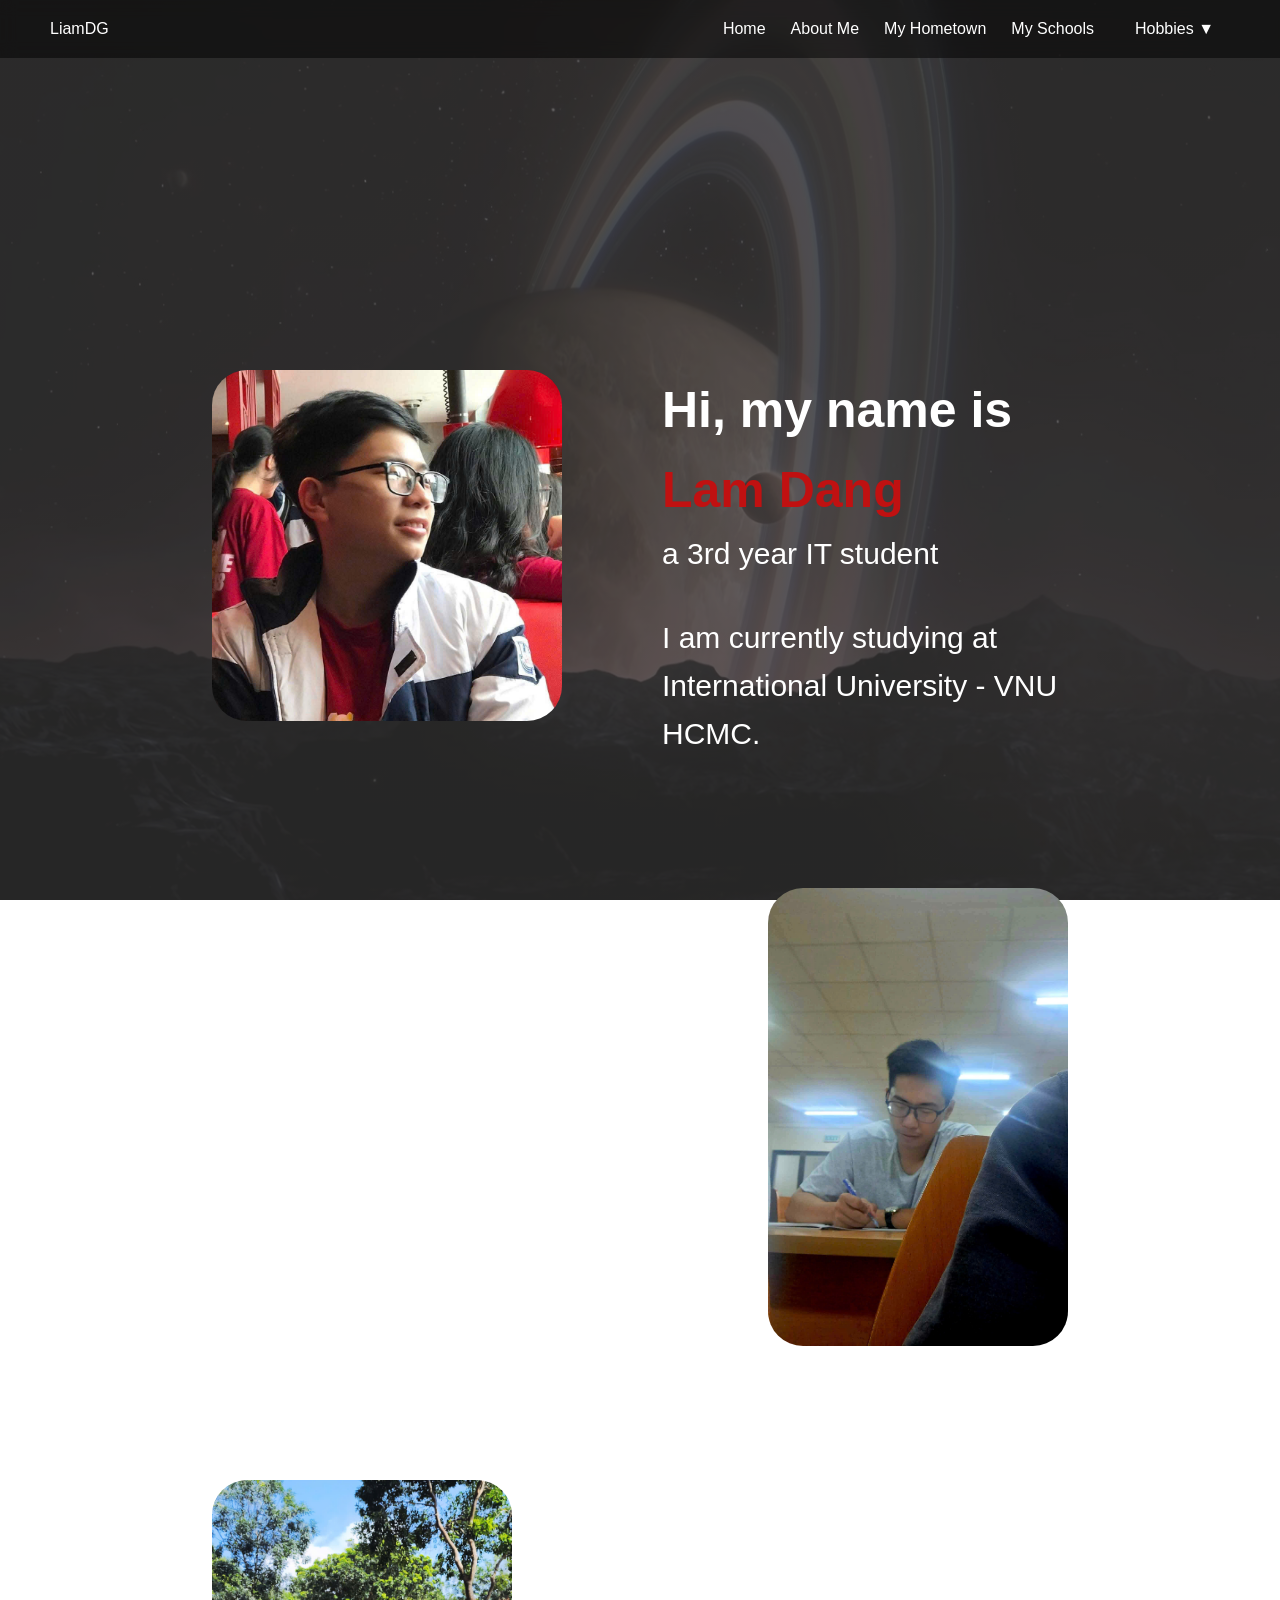
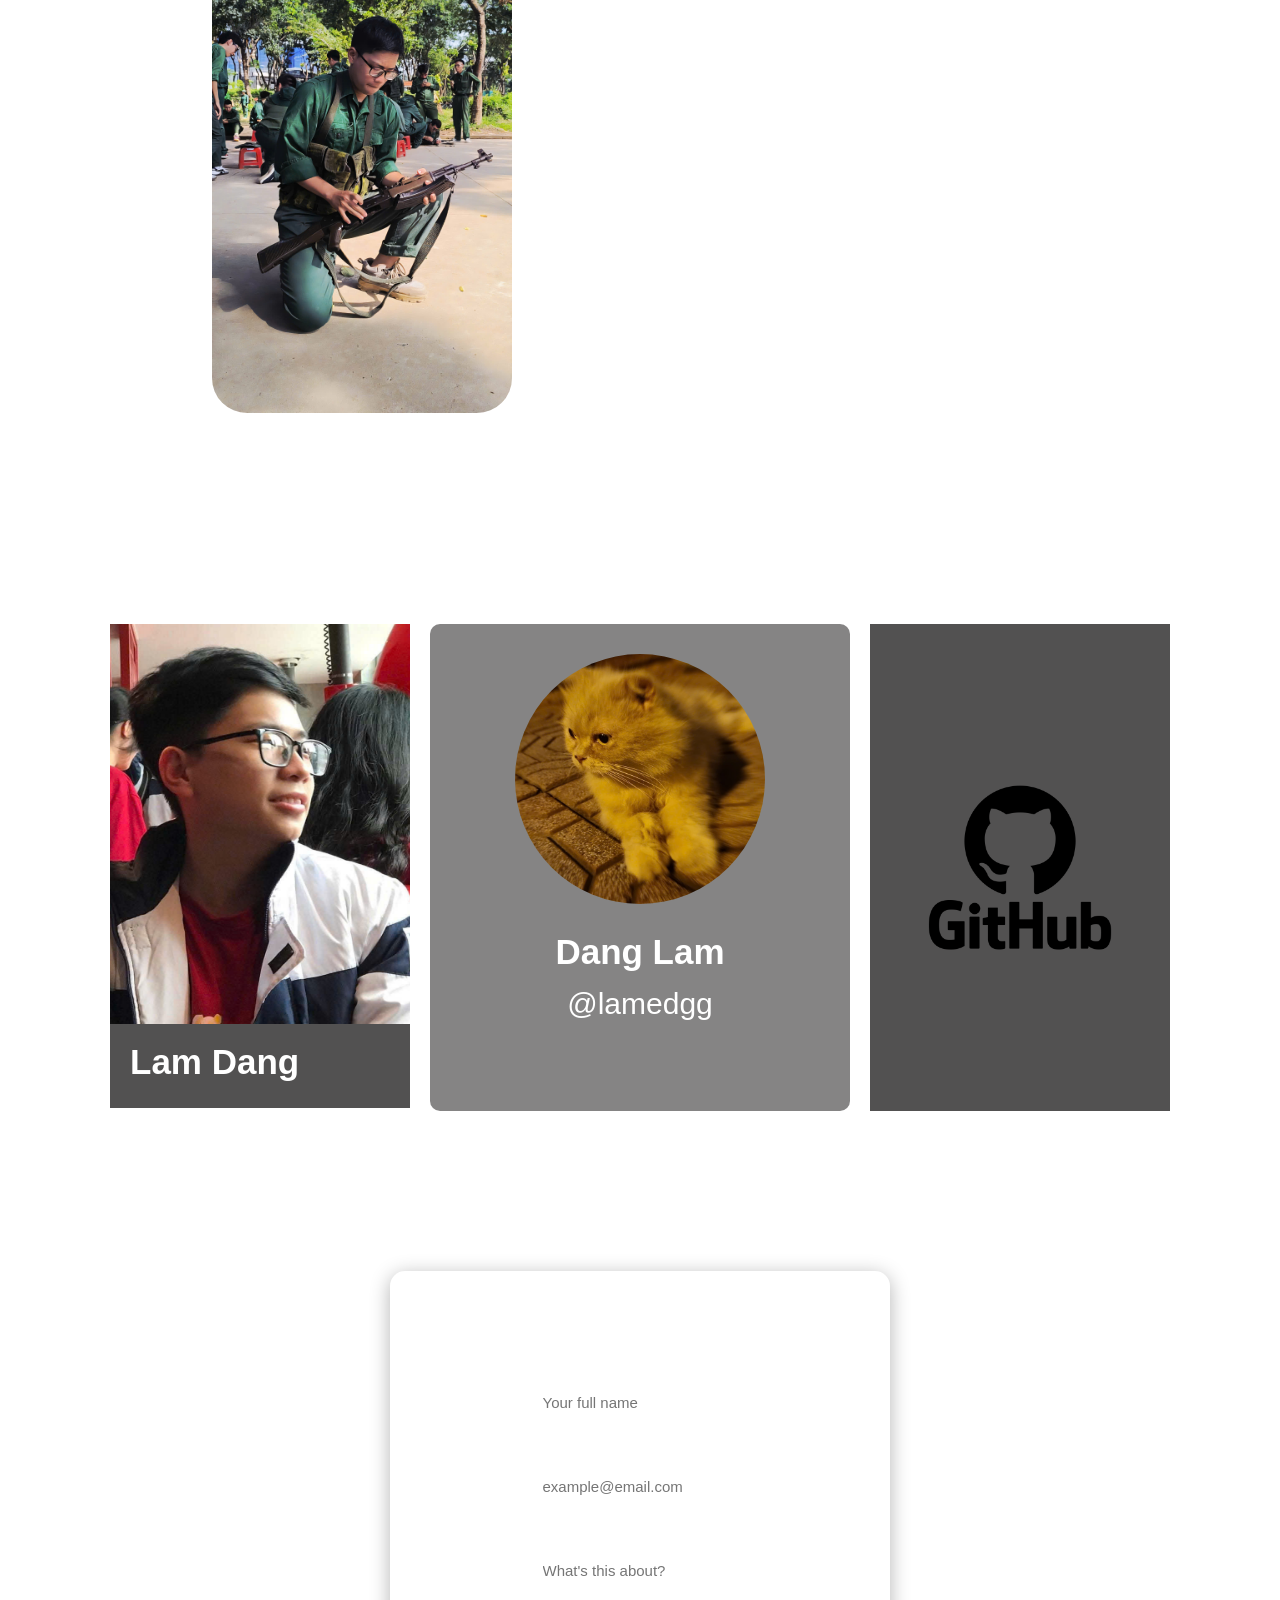
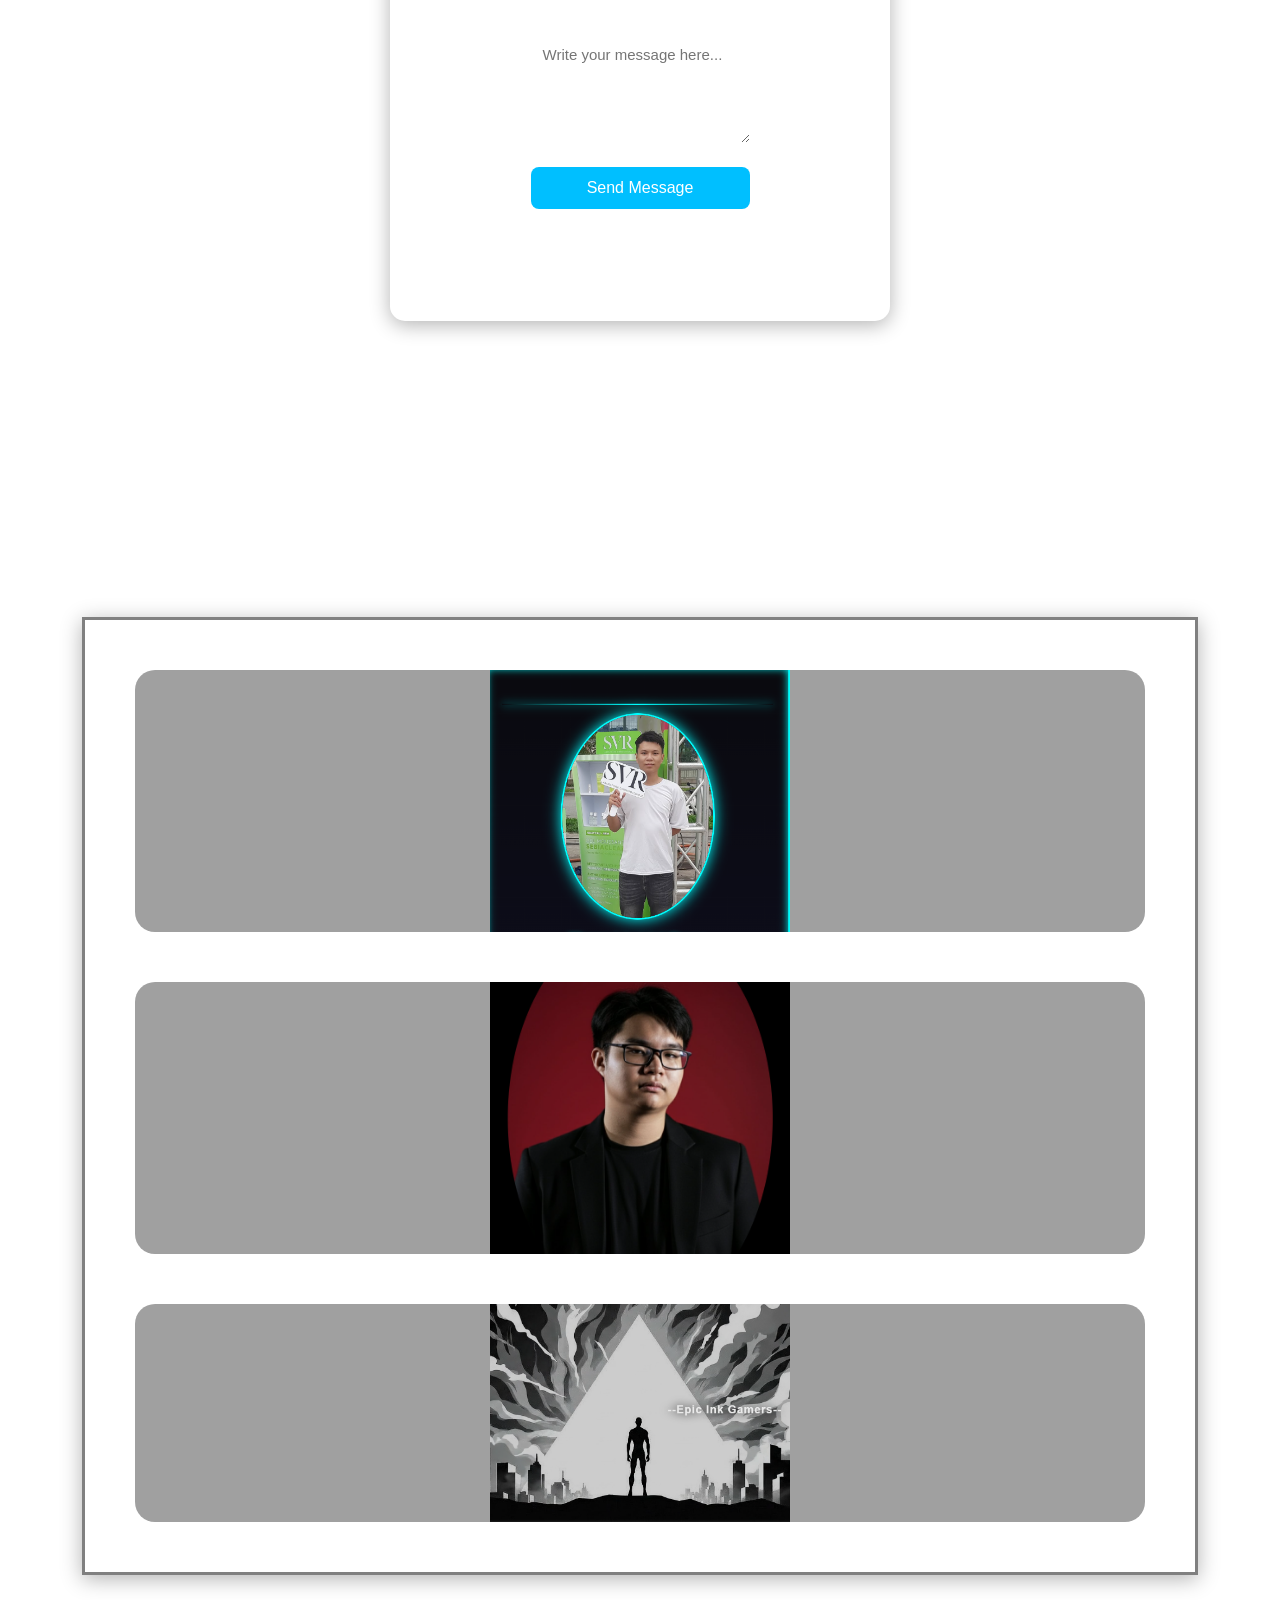
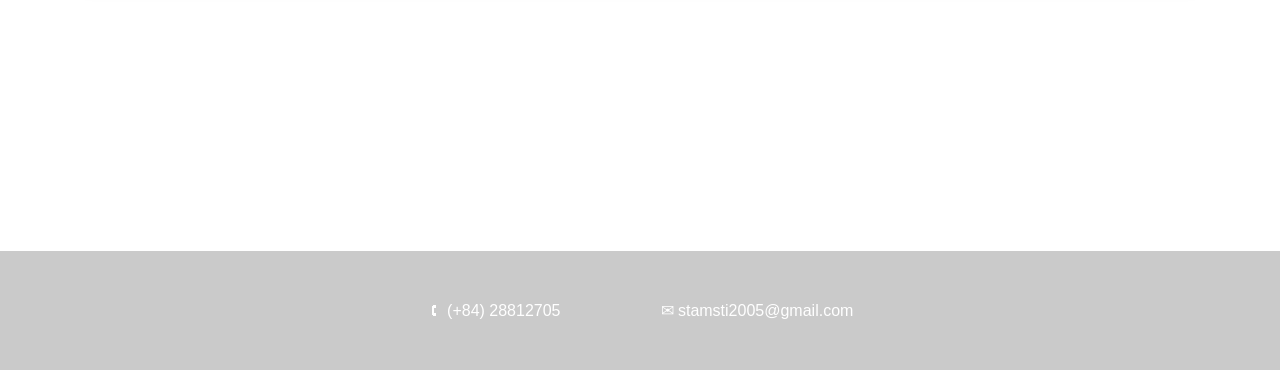
==== commit 85074fce: "w3c error fix add our group section" ====
--- a/about.html
+++ b/about.html
@@ -47,7 +47,7 @@
 
         <div class="info-box">
             <div class="img" id="about-img2">
-                <img src="images/me2.jpg" alt="portrait2" class="about-img" id="me2">
+                <img src="images/me2.jpg" alt="portrait2" class="about-img" id="me2" >
             </div>
 
             <div class="about-p">
@@ -77,7 +77,7 @@
         <div class="info-box" id="contact">
             <a href="https://www.facebook.com/anglam.266603" class="card-link">
             <div class="facebook">
-                <img src="images/me1.jpg" id="fb-av">
+                <img src="images/me1.jpg" id="fb-av" alt="facebook av">
                 <p id="fb-name">Lam Dang</p>
                 <br>
                 <br>
@@ -87,7 +87,7 @@
 
             <a href="https://www.instagram.com/lamedgg/?hl=en" class="card-link">
             <div class="instagram">
-                <img src="images/insta.jpg" id="ig-av">
+                <img src="images/insta.jpg" id="ig-av" alt="insta av">
                 <p id="insta-name">Dang Lam</p>
                 <p id="insta-add">@lamedgg </p>
 
@@ -129,6 +129,32 @@
         </form>
         </section>
 
+        <section class="Us">
+            <h1>Hey, we are actually a group</h1>
+            <h2>Check out my other friend's websites</h2>
+
+            <div class="collab-container">
+                <a href="https://heomaptv123.github.io/?fbclid=IwY2xjawNoYeJleHRuA2FlbQIxMABicmlkETFGMmo2dWh6czM1Tk1WZHRqAR5tCYlLjwAX7QiEYXlRZ3H5-tJGZYIJzzaBZcEySS9MRvoFKgxKM1VcpxSfPg_aem__SH51eetfn6NbwakOd48ZQ&brid=db_bn1n0swLXqIe7I1ee9w" target="_blank">
+                <div class="collab-box">
+                    <img src="images/collab1.png" alt="collab image1" class="collab-image">
+                </div>
+                </a>
+
+                <a href="https://nxtsukii.github.io/?fbclid=IwY2xjawNoYa1leHRuA2FlbQIxMABicmlkETFGMmo2dWh6czM1Tk1WZHRqAR7zgu0WzVYUqah7oihAHJ2hkMmCk2cVV0cZc1gp4cwWb1uEXbzj56QmJqYaSQ_aem_Y9RSTNa1Cz5eI1SZeD2x_w&brid=PwdUUkb50_Dm88xBxixBMQ" target="_blank">
+                <div class="collab-box">
+                    <img src="images/collab2.png" alt="collab image2" class="collab-image">
+                </div>
+                </a>
+
+                <a href="https://danxelion.github.io/Assignment1/?fbclid=IwY2xjawNoYaNleHRuA2FlbQIxMABicmlkETFGMmo2dWh6czM1Tk1WZHRqAR4ZiiiaGRNWpn0ez7ML3axRiiGrXnvmviZKjLuawCcOBu_IEcuTqAzA662A1Q_aem_D1qrBzzWCHlXCzefAaeRhQ&brid=Jx-OYKRFkTPZ208XpPy5dg" target="_blank">
+                <div class="collab-box">
+                    <img src="images/collab3.png" alt="collab image2" class="collab-image">
+                </div>
+                </a>
+
+            </div>
+        </section>
+
 
         <div class="footer">
             <div class="phone">
--- a/styles/styles.css
+++ b/styles/styles.css
@@ -424,6 +424,50 @@
   background-color: #0099cc;
 }
 
+.collab-container {
+    margin-top: 100px;
+    width: 90%;
+    height: auto;
+    border: 3px solid grey;
+    padding: 50px;
+
+    display: flex;
+    flex-direction: column;
+    align-items: center;
+
+    gap: 50px;
+    box-shadow: 0 4px 20px rgba(0, 0, 0, 0.3);
+}
+
+.collab-box {
+    width: 100%;
+    display: flex;
+    align-items: center;
+    justify-content: center;
+    background-color: rgb(66, 66, 66, 0.5);
+    border-radius: 20px;
+
+    cursor: pointer;
+    transition: transform 0.15s ease-in-out;
+}
+
+.collab-box:hover {
+    transform: scale(1.05);
+    background-color: rgb(49, 49, 49);
+}
+
+.collab-image {
+    width: 300px;
+}
+
+.collab-container a {
+    display: block;
+    text-decoration: none;
+    color: inherit;
+    width: 100%;
+}
+
+
 
 
 /* ====== HOMETOWN PAGE ====== */
